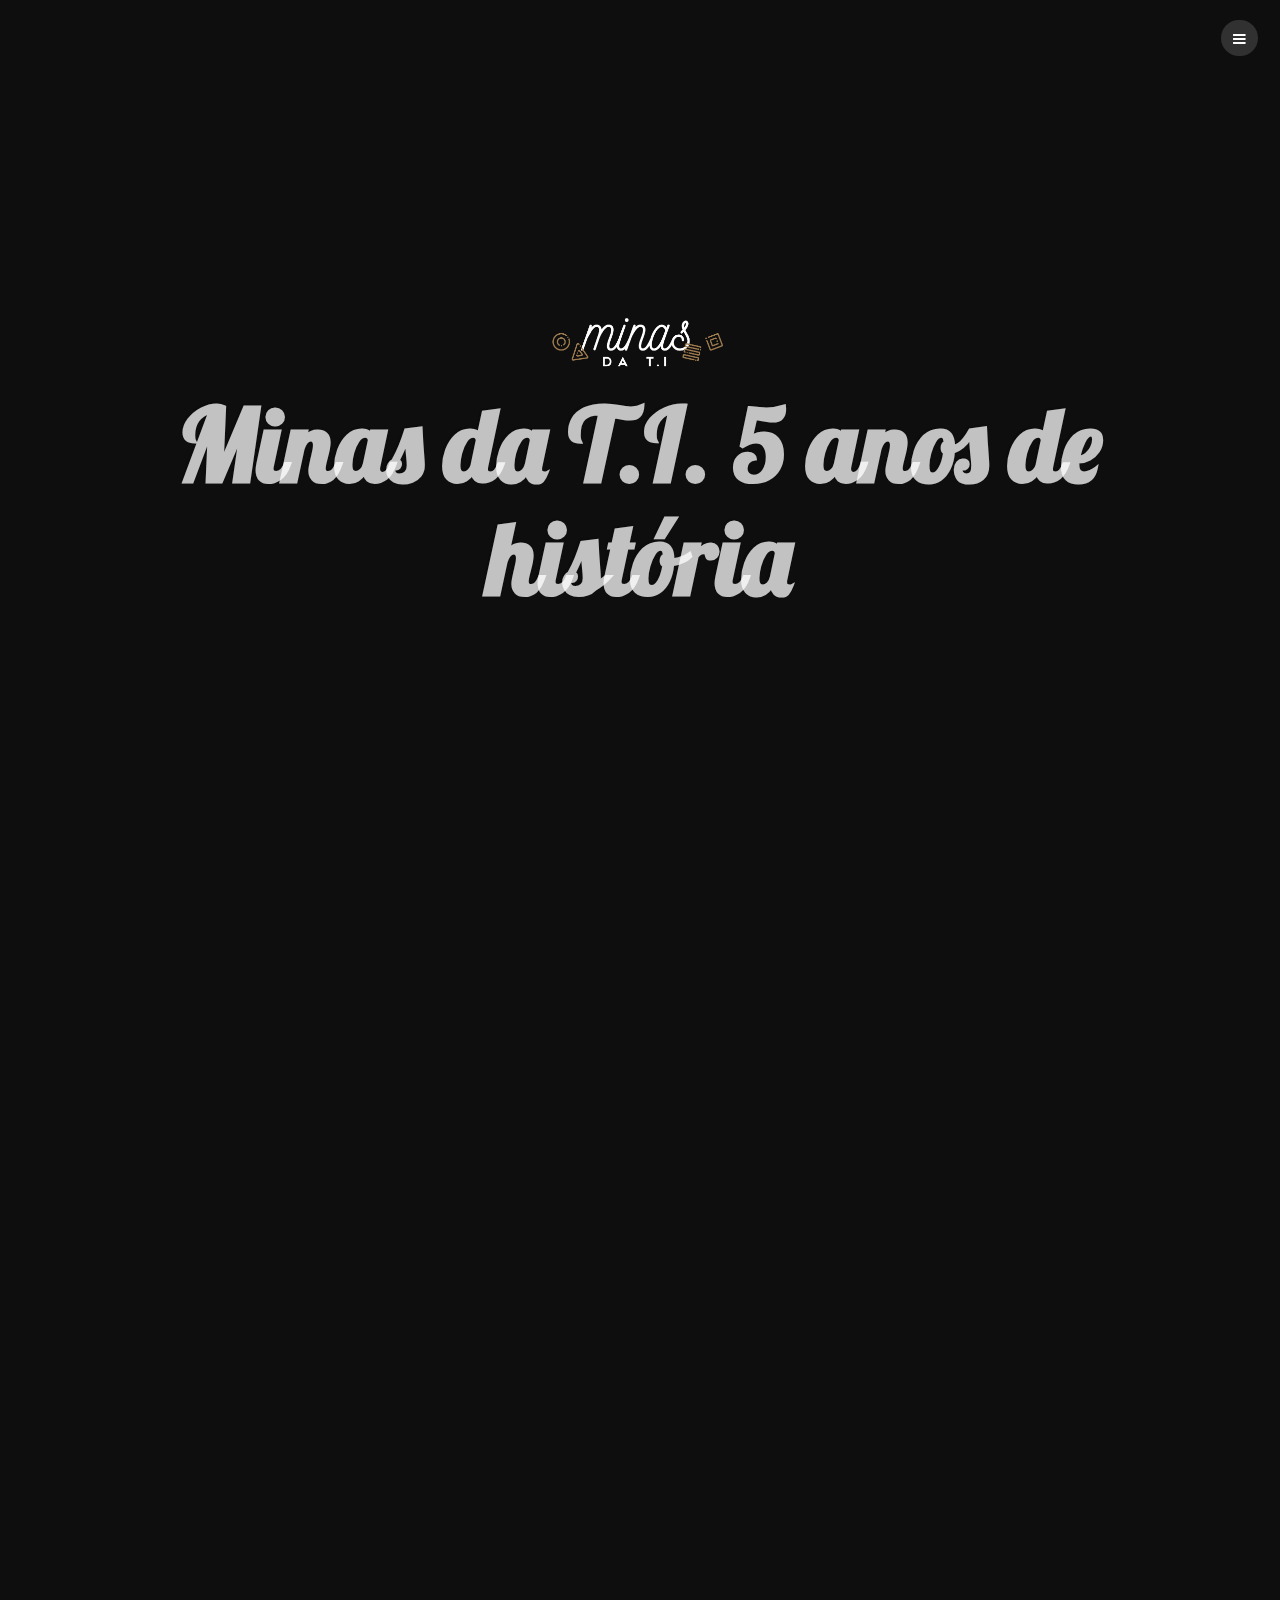
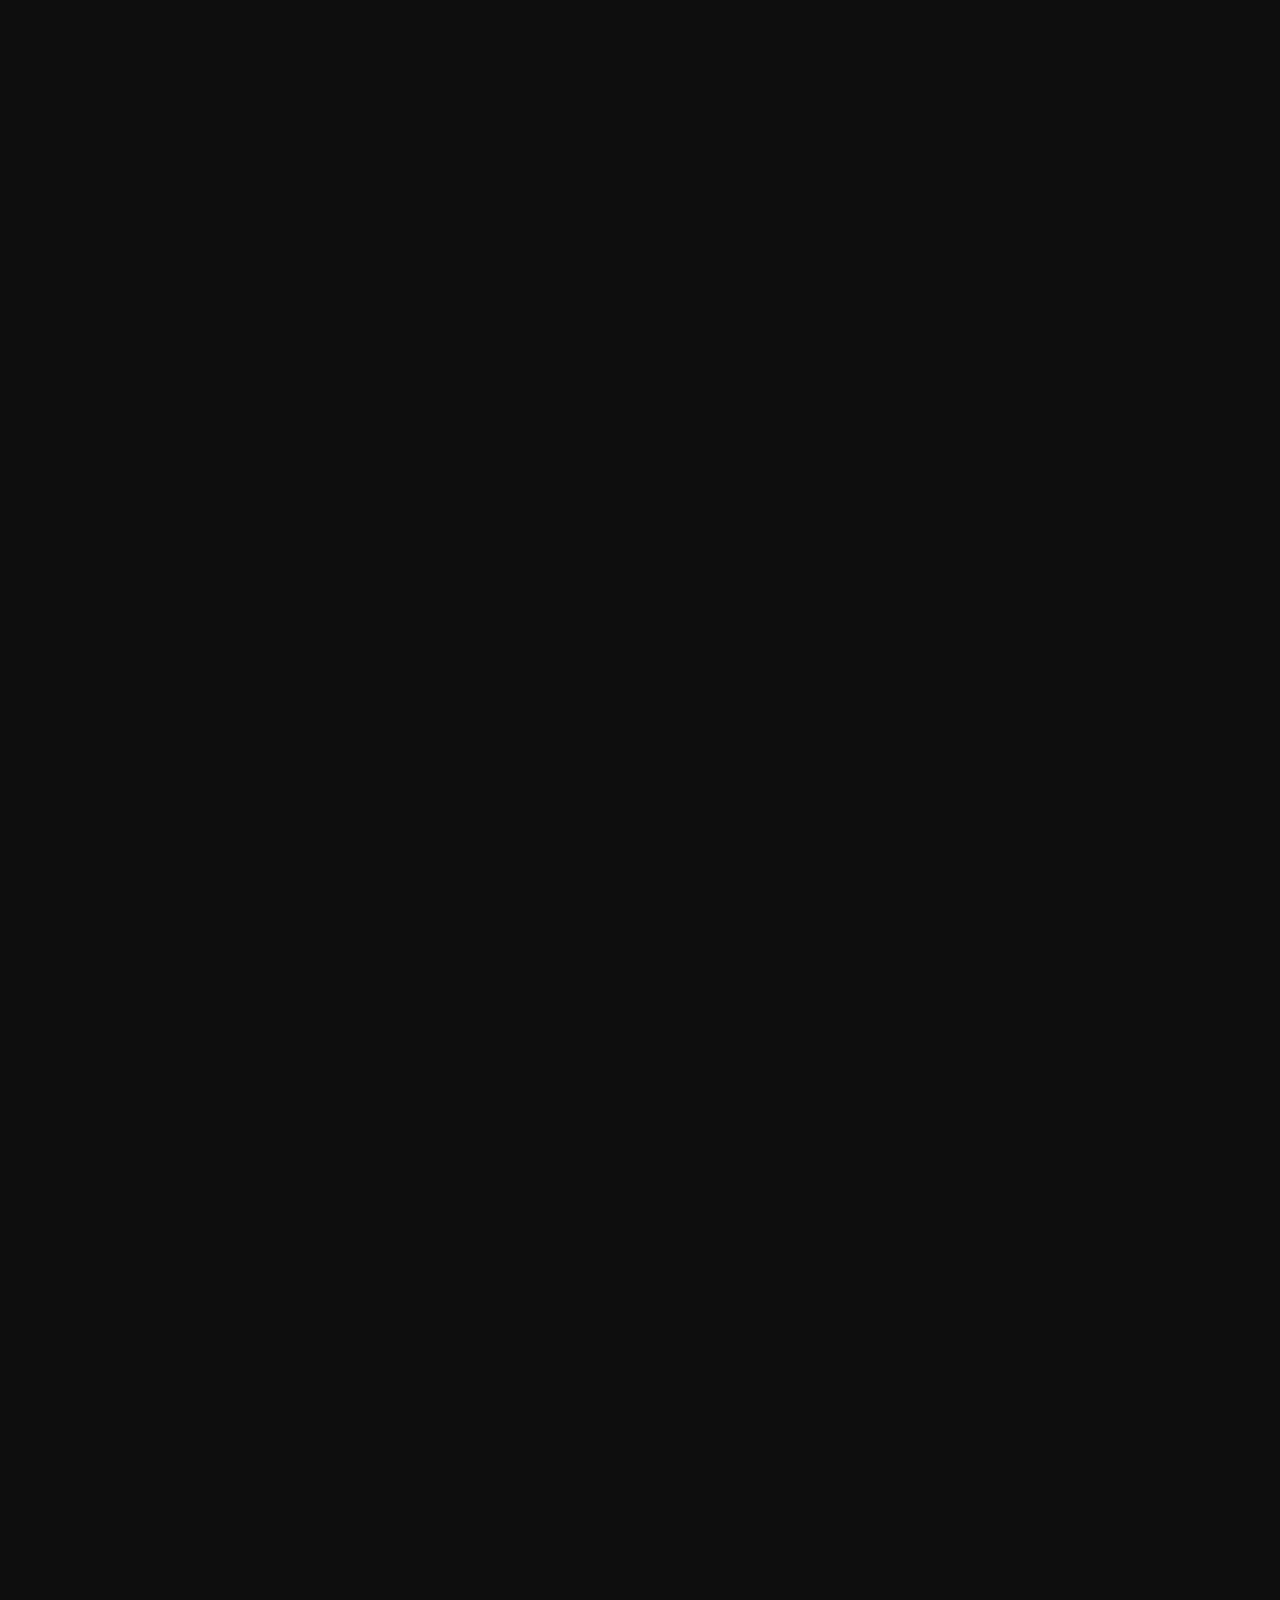
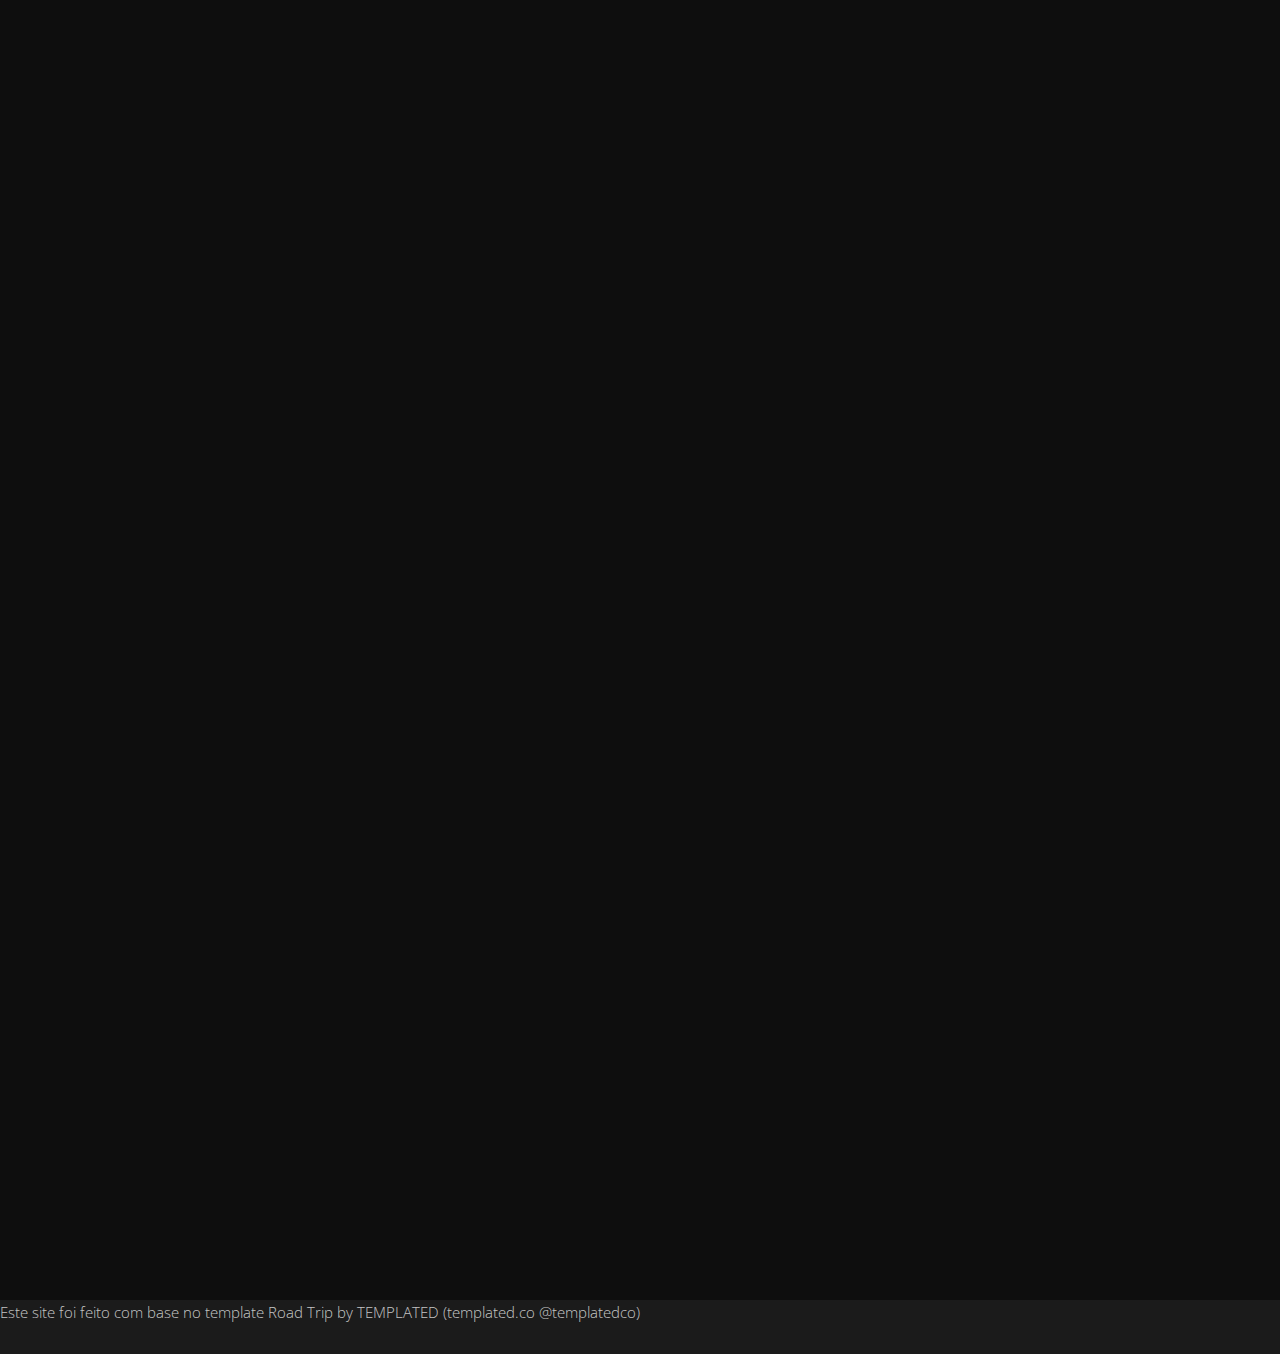
==== index.html @ 161a3ce5 "First Commit" ====
<!DOCTYPE HTML>
<!--
	Road Trip by TEMPLATED
	templated.co @templatedco
	Released for free under the Creative Commons Attribution 3.0 license (templated.co/license)
-->
<html>
	<head>
		<title>Minas da T.I.</title>
		<meta charset="utf-8" />
		<meta name="viewport" content="width=device-width, initial-scale=1" />
		<link rel="stylesheet" href="assets/css/main.css" />
	</head>
	<body>

		<!-- Header -->
			<header id="header">

				<a href="#menu"><span>Menu</span></a>
			</header>

			<nav id="menu" style="background-color:rgb(107,0,191, 0.1); font-style:oblique; font-weight:bold">
				<ul class="links">
					<li><a href="#one">Sobre a Minas T.I.</a></li>
					<li><a href="#two">Programação</a></li>
					<li><a href="#palestrantes">Nossas Palestrantes</a></li>
					<li><a href="#three">Quem nos apóia</a></li>
					<li><a href="codigo.html">Código de conduta</a></li>

				</ul>
			</nav>

		<!-- Banner -->
		<!--
			Note: To show a background image, set the "data-bg" attribute below
			to the full filename of your image. This is used in each section to set
			the background image.
		-->
			<section id="banner" class="bg-img" data-bg="banner.jpg">
				<!--<span class="gif"><img src="images/gif.gif" width=70% ></span>-->
				<div class="inner">
					<header>
						<img src="images/logo_b.png" width=240 >
						<h1>Minas da T.I. 5 anos de história</h1>
					</header>
				</div>
				<a href="#one" class="more">Saiba mais...</a>
			</section>

		<!-- One -->
			<section id="one" class="wrapper post bg-img" data-bg="banner5.jpg">
				<div class="inner">
					<article class="box">
						<header>
							<h3>Empoderando mulheres e promovendo a troca de conhecimento</h2>
						</header>
						<div class="content">
							<p>Minas da TI é um grupo formado por mulheres que atuam na área de tecnologia da informação ou que atuam em outras áreas e possuem interesse por tecnologia. Temos os objetivos de empoderar mulheres e promover a troca de conhecimento. Utilizamos a tecnologia como ferramenta para atingirmos tais objetivos. Atualmente o grupo é exclusivo para mulheres.</p>
                            <p><b>Minas da TI?</b></p>
                            <p>O nome Minas da TI é um trocadilho com a palavra "mina", gíria usada como diminutivo para menina ou para se referir a mulher e Minas, uma forma de se referir à Minas Gerais, estado onde o grupo se formou.</p>
                            <p>Junte-se a nós, também, no Facebook (https://www.facebook.com/minasdati/) e no Instagram (https://www.instagram.com/minasdatibh/)!</p>
						</div>
						<footer>
							<a href="https://linktr.ee/minasdatibh" class="button alt">Nossas redes</a>
						</footer>
					</article>
				</div>
				<a href="#two" class="more">Learn More</a>
			</section>

		<!-- Two -->
			<section id="two" class="wrapper post bg-img" data-bg="two.png">
				<div class="inner">
					<article class="box">
						<header>
							<h2>Programação</h2>
							<p>Marque na agenda os dias 27 e 28 de novembro/2020!!!</p>
						</header>
						<div class="content" style="text-align: left">
							<ul>
								<li>08:00 às 09:00 Credenciamento e recepção de participantes</li>
								<li>09:00 às 10:00 Abertura do evento e apresentação das comunidades</li>
								<li>10:10 às 10:30 "As vantagens e desvantagens da não utilização do interface builder do xcode para construir suas telas" - Alaene Sousa</li>
								<li>10:40 às 11:05 "UX Design na prática!" - Juliana Lima</li>
								<li>11:10 às 12:00 "Sistemas legados na Transformação Digital"- Luiza Gonçalves e Monica Bizzotto</li>
								<li>12:10 às 14:00 Intervalo para Almoço (não incluso)</li>
								<li>14:10 às 14:35 "Uma trajetória diversa: negra, professora e por que não programadora?" - Tamires Nunes</li>
								<li>14:40 às 15:05 "Emponderamento e Liderança Feminina - Já fez sua parte hoje?!" - Ana Nery</li>
								<li>15:10 às 15:35 "Programa de governança em privacidade e proteção de dados para adequação à LGPD" - Samantha Morais</li>
								<li>15:40 às 16:05 "Transgeneridade, Software e Educação"- Vitoria Faria</li>
								<li>16:00 às 16:30 Coffee-break e Networking</li>
								<li>16:40 às 17:30 "Evoluindo Códigos Caóticos Refatorando com foco em qualidade" - Juliana Helena e Debora Beda</li>
								<li>17:40 às 18:00 Encerramento</li>
							</ul>
						</div>
					</article>
				</div>
				<a href="#palestrantes" class="more">Learn More</a>
			</section>
			<section id="palestrantes" class="wrapper post bg-img" data-bg="two.png">
					<div class="inner">
						<header class="align-center">
							<h2>Nossas Palestrantes</h2>
						</header>
						<div class="flex flex-3">
							<div class="col align-center">
								<div class="image round fit">
									<img src="images/erica.jpg" alt=""/>
								</div>
								<p><b>Érica Brandão</b><br>
								<a href="https://www.linkedin.com/in/brandaoerica/" target="_blank" class="icon fa-linkedin"><span class="label">LinkedIn</span></a>
							</div>
							<div class="col align-center">
								<div class="image round fit">
									<img src="images/juliana_beda.jpeg" alt=""/>
								</div>
                                <p><b>Conceição Lourenço</b><br>
                                <a href="#" target="_blank" class="icon fa-linkedin"><span class="label">LinkedIn</span></a>
							</div>
							<div class="col align-center">
								<div class="image round fit">
									<img src="images/juliana.jpeg" alt=""/>
								</div>
								<p><b>Joseli Quaresma</b><br>
								<a href="#" target="_blank" class="icon fa-linkedin"><span class="label">LinkedIn</span></a>
							</div>
							<div class="col align-center">
								<div class="image round fit">
									<img src="images/samantha.jpg" alt=""/>
								</div>
								<p><b>Júlia Victoria Moura</b><br>
								<a href="#" target="_blank" class="icon fa-linkedin"><span class="label">LinkedIn</span></a>
							</div>
							<div class="col align-center">
								<div class="image round fit">
									<img src="images/tamires.jpeg" alt=""/>
								</div>
								<p><b>Simaria Conceição</b><br>
								<span><a href="#" target="_blank" class="icon fa-linkedin"><span class="label">LinkedIn</span></a></span>
						</div>
							<div class="col align-center">
								<div class="image round fit">
									<img src="images/vitoria.jpg" alt=""/>
								</div>
								<p><b>Vanessa Campos</b><br>
								<a href="#" target="_blank" class="icon fa-linkedin"><span class="label">LinkedIn</span></a>
							</div>
						</div>
					</div>
					<a href="#three" class="more">Learn More</a>
				</section>

		<!-- Three -->
			<section id="three" class="wrapper post bg-img" data-bg="banner5.jpg">
				<div class="inner">
					<article class="box">
						<header>
							<h3>Quem nos apoia</h3>
						</header>
						<div class="content">
							<span>
								<img src="images/vertical.png" width=20% >
							</span>
						</div>
					</article>
				</div>
			</section>

		<!-- Scripts -->
			<script src="assets/js/jquery.min.js"></script>
			<script src="assets/js/jquery.scrolly.min.js"></script>
			<script src="assets/js/jquery.scrollex.min.js"></script>
			<script src="assets/js/skel.min.js"></script>
			<script src="assets/js/util.js"></script>
			<script src="assets/js/main.js"></script>
			<p>Este site foi feito com base no template Road Trip by TEMPLATED (templated.co @templatedco)</p>
	</body>
</html>
---- assets/css/main.css ----
@charset "UTF-8";
@import url(font-awesome.min.css);
@import url("https://fonts.googleapis.com/css?family=Lobster|Open+Sans:300,400,600,700,800");

/*
	Road Trip by TEMPLATED
	templated.co @templatedco
	Released for free under the Creative Commons Attribution 3.0 license (templated.co/license)
*/

/* Reset */

	html, body, div, span, applet, object, iframe, h1, h2, h3, h4, h5, h6, p, blockquote, pre, a, abbr, acronym, address, big, cite, code, del, dfn, em, img, ins, kbd, q, s, samp, small, strike, strong, sub, sup, tt, var, b, u, i, center, dl, dt, dd, ol, ul, li, fieldset, form, label, legend, table, caption, tbody, tfoot, thead, tr, th, td, article, aside, canvas, details, embed, figure, figcaption, footer, header, hgroup, menu, nav, output, ruby, section, summary, time, mark, audio, video {
		margin: 0;
		padding: 0;
		border: 0;
		font-size: 100%;
		font: inherit;
		vertical-align: baseline;
	}

	article, aside, details, figcaption, figure, footer, header, hgroup, menu, nav, section {
		display: block;
	}

	body {
		line-height: 1;
	}

	ol, ul {
		list-style: none;
	}

	blockquote, q {
		quotes: none;
	}

	blockquote:before, blockquote:after, q:before, q:after {
		content: '';
		content: none;
	}

	table {
		border-collapse: collapse;
		border-spacing: 0;
	}

	body {
		-webkit-text-size-adjust: none;
	}

/* Box Model */

	*, *:before, *:after {
		-moz-box-sizing: border-box;
		-webkit-box-sizing: border-box;
		box-sizing: border-box;
	}

/* Containers */

	.container {
		margin-left: auto;
		margin-right: auto;
	}

	.container.\31 25\25 {
		width: 100%;
		max-width: 100em;
		min-width: 80em;
	}

	.container.\37 5\25 {
		width: 60em;
	}

	.container.\35 0\25 {
		width: 40em;
	}

	.container.\32 5\25 {
		width: 20em;
	}

	.container {
		width: 80em;
	}

	@media screen and (max-width: 1680px) {

		.container.\31 25\25 {
			width: 100%;
			max-width: 100em;
			min-width: 80em;
		}

		.container.\37 5\25 {
			width: 60em;
		}

		.container.\35 0\25 {
			width: 40em;
		}

		.container.\32 5\25 {
			width: 20em;
		}

		.container {
			width: 80em;
		}

	}

	@media screen and (max-width: 1280px) {

		.container.\31 25\25 {
			width: 100%;
			max-width: 81.25em;
			min-width: 65em;
		}

		.container.\37 5\25 {
			width: 48.75em;
		}

		.container.\35 0\25 {
			width: 32.5em;
		}

		.container.\32 5\25 {
			width: 16.25em;
		}

		.container {
			width: 65em;
		}

	}

	@media screen and (max-width: 980px) {

		.container.\31 25\25 {
			width: 100%;
			max-width: 112.5%;
			min-width: 90%;
		}

		.container.\37 5\25 {
			width: 67.5%;
		}

		.container.\35 0\25 {
			width: 45%;
		}

		.container.\32 5\25 {
			width: 22.5%;
		}

		.container {
			width: 90%;
		}

	}

	@media screen and (max-width: 736px) {

		.container.\31 25\25 {
			width: 100%;
			max-width: 112.5%;
			min-width: 90%;
		}

		.container.\37 5\25 {
			width: 67.5%;
		}

		.container.\35 0\25 {
			width: 45%;
		}

		.container.\32 5\25 {
			width: 22.5%;
		}

		.container {
			width: 90% !important;
		}

	}

	@media screen and (max-width: 480px) {

		.container.\31 25\25 {
			width: 100%;
			max-width: 112.5%;
			min-width: 90%;
		}

		.container.\37 5\25 {
			width: 67.5%;
		}

		.container.\35 0\25 {
			width: 45%;
		}

		.container.\32 5\25 {
			width: 22.5%;
		}

		.container {
			width: 90% !important;
		}

	}

/* Grid */

	.row {
		border-bottom: solid 1px transparent;
		-moz-box-sizing: border-box;
		-webkit-box-sizing: border-box;
		box-sizing: border-box;
	}

	.row > * {
		float: left;
		-moz-box-sizing: border-box;
		-webkit-box-sizing: border-box;
		box-sizing: border-box;
	}

	.row:after, .row:before {
		content: '';
		display: block;
		clear: both;
		height: 0;
	}

	.row.uniform > * > :first-child {
		margin-top: 0;
	}

	.row.uniform > * > :last-child {
		margin-bottom: 0;
	}

	.row.\30 \25 > * {
		padding: 0 0 0 0em;
	}

	.row.\30 \25 {
		margin: 0 0 -1px 0em;
	}

	.row.uniform.\30 \25 > * {
		padding: 0em 0 0 0em;
	}

	.row.uniform.\30 \25 {
		margin: 0em 0 -1px 0em;
	}

	.row > * {
		padding: 0 0 0 2em;
	}

	.row {
		margin: 0 0 -1px -2em;
	}

	.row.uniform > * {
		padding: 2em 0 0 2em;
	}

	.row.uniform {
		margin: -2em 0 -1px -2em;
	}

	.row.\32 00\25 > * {
		padding: 0 0 0 4em;
	}

	.row.\32 00\25 {
		margin: 0 0 -1px -4em;
	}

	.row.uniform.\32 00\25 > * {
		padding: 4em 0 0 4em;
	}

	.row.uniform.\32 00\25 {
		margin: -4em 0 -1px -4em;
	}

	.row.\31 50\25 > * {
		padding: 0 0 0 3em;
	}

	.row.\31 50\25 {
		margin: 0 0 -1px -3em;
	}

	.row.uniform.\31 50\25 > * {
		padding: 3em 0 0 3em;
	}

	.row.uniform.\31 50\25 {
		margin: -3em 0 -1px -3em;
	}

	.row.\35 0\25 > * {
		padding: 0 0 0 1em;
	}

	.row.\35 0\25 {
		margin: 0 0 -1px -1em;
	}

	.row.uniform.\35 0\25 > * {
		padding: 1em 0 0 1em;
	}

	.row.uniform.\35 0\25 {
		margin: -1em 0 -1px -1em;
	}

	.row.\32 5\25 > * {
		padding: 0 0 0 0.5em;
	}

	.row.\32 5\25 {
		margin: 0 0 -1px -0.5em;
	}

	.row.uniform.\32 5\25 > * {
		padding: 0.5em 0 0 0.5em;
	}

	.row.uniform.\32 5\25 {
		margin: -0.5em 0 -1px -0.5em;
	}

	.\31 2u, .\31 2u\24 {
		width: 100%;
		clear: none;
		margin-left: 0;
	}

	.\31 1u, .\31 1u\24 {
		width: 91.6666666667%;
		clear: none;
		margin-left: 0;
	}

	.\31 0u, .\31 0u\24 {
		width: 83.3333333333%;
		clear: none;
		margin-left: 0;
	}

	.\39 u, .\39 u\24 {
		width: 75%;
		clear: none;
		margin-left: 0;
	}

	.\38 u, .\38 u\24 {
		width: 66.6666666667%;
		clear: none;
		margin-left: 0;
	}

	.\37 u, .\37 u\24 {
		width: 58.3333333333%;
		clear: none;
		margin-left: 0;
	}

	.\36 u, .\36 u\24 {
		width: 50%;
		clear: none;
		margin-left: 0;
	}

	.\35 u, .\35 u\24 {
		width: 41.6666666667%;
		clear: none;
		margin-left: 0;
	}

	.\34 u, .\34 u\24 {
		width: 33.3333333333%;
		clear: none;
		margin-left: 0;
	}

	.\33 u, .\33 u\24 {
		width: 25%;
		clear: none;
		margin-left: 0;
	}

	.\32 u, .\32 u\24 {
		width: 16.6666666667%;
		clear: none;
		margin-left: 0;
	}

	.\31 u, .\31 u\24 {
		width: 8.3333333333%;
		clear: none;
		margin-left: 0;
	}

	.\31 2u\24 + *,
	.\31 1u\24 + *,
	.\31 0u\24 + *,
	.\39 u\24 + *,
	.\38 u\24 + *,
	.\37 u\24 + *,
	.\36 u\24 + *,
	.\35 u\24 + *,
	.\34 u\24 + *,
	.\33 u\24 + *,
	.\32 u\24 + *,
	.\31 u\24 + * {
		clear: left;
	}

	.\-11u {
		margin-left: 91.66667%;
	}

	.\-10u {
		margin-left: 83.33333%;
	}

	.\-9u {
		margin-left: 75%;
	}

	.\-8u {
		margin-left: 66.66667%;
	}

	.\-7u {
		margin-left: 58.33333%;
	}

	.\-6u {
		margin-left: 50%;
	}

	.\-5u {
		margin-left: 41.66667%;
	}

	.\-4u {
		margin-left: 33.33333%;
	}

	.\-3u {
		margin-left: 25%;
	}

	.\-2u {
		margin-left: 16.66667%;
	}

	.\-1u {
		margin-left: 8.33333%;
	}

	@media screen and (max-width: 1680px) {

		.row > * {
			padding: 0 0 0 2em;
		}

		.row {
			margin: 0 0 -1px -2em;
		}

		.row.uniform > * {
			padding: 2em 0 0 2em;
		}

		.row.uniform {
			margin: -2em 0 -1px -2em;
		}

		.row.\32 00\25 > * {
			padding: 0 0 0 4em;
		}

		.row.\32 00\25 {
			margin: 0 0 -1px -4em;
		}

		.row.uniform.\32 00\25 > * {
			padding: 4em 0 0 4em;
		}

		.row.uniform.\32 00\25 {
			margin: -4em 0 -1px -4em;
		}

		.row.\31 50\25 > * {
			padding: 0 0 0 3em;
		}

		.row.\31 50\25 {
			margin: 0 0 -1px -3em;
		}

		.row.uniform.\31 50\25 > * {
			padding: 3em 0 0 3em;
		}

		.row.uniform.\31 50\25 {
			margin: -3em 0 -1px -3em;
		}

		.row.\35 0\25 > * {
			padding: 0 0 0 1em;
		}

		.row.\35 0\25 {
			margin: 0 0 -1px -1em;
		}

		.row.uniform.\35 0\25 > * {
			padding: 1em 0 0 1em;
		}

		.row.uniform.\35 0\25 {
			margin: -1em 0 -1px -1em;
		}

		.row.\32 5\25 > * {
			padding: 0 0 0 0.5em;
		}

		.row.\32 5\25 {
			margin: 0 0 -1px -0.5em;
		}

		.row.uniform.\32 5\25 > * {
			padding: 0.5em 0 0 0.5em;
		}

		.row.uniform.\32 5\25 {
			margin: -0.5em 0 -1px -0.5em;
		}

		.\31 2u\28xlarge\29, .\31 2u\24\28xlarge\29 {
			width: 100%;
			clear: none;
			margin-left: 0;
		}

		.\31 1u\28xlarge\29, .\31 1u\24\28xlarge\29 {
			width: 91.6666666667%;
			clear: none;
			margin-left: 0;
		}

		.\31 0u\28xlarge\29, .\31 0u\24\28xlarge\29 {
			width: 83.3333333333%;
			clear: none;
			margin-left: 0;
		}

		.\39 u\28xlarge\29, .\39 u\24\28xlarge\29 {
			width: 75%;
			clear: none;
			margin-left: 0;
		}

		.\38 u\28xlarge\29, .\38 u\24\28xlarge\29 {
			width: 66.6666666667%;
			clear: none;
			margin-left: 0;
		}

		.\37 u\28xlarge\29, .\37 u\24\28xlarge\29 {
			width: 58.3333333333%;
			clear: none;
			margin-left: 0;
		}

		.\36 u\28xlarge\29, .\36 u\24\28xlarge\29 {
			width: 50%;
			clear: none;
			margin-left: 0;
		}

		.\35 u\28xlarge\29, .\35 u\24\28xlarge\29 {
			width: 41.6666666667%;
			clear: none;
			margin-left: 0;
		}

		.\34 u\28xlarge\29, .\34 u\24\28xlarge\29 {
			width: 33.3333333333%;
			clear: none;
			margin-left: 0;
		}

		.\33 u\28xlarge\29, .\33 u\24\28xlarge\29 {
			width: 25%;
			clear: none;
			margin-left: 0;
		}

		.\32 u\28xlarge\29, .\32 u\24\28xlarge\29 {
			width: 16.6666666667%;
			clear: none;
			margin-left: 0;
		}

		.\31 u\28xlarge\29, .\31 u\24\28xlarge\29 {
			width: 8.3333333333%;
			clear: none;
			margin-left: 0;
		}

		.\31 2u\24\28xlarge\29 + *,
		.\31 1u\24\28xlarge\29 + *,
		.\31 0u\24\28xlarge\29 + *,
		.\39 u\24\28xlarge\29 + *,
		.\38 u\24\28xlarge\29 + *,
		.\37 u\24\28xlarge\29 + *,
		.\36 u\24\28xlarge\29 + *,
		.\35 u\24\28xlarge\29 + *,
		.\34 u\24\28xlarge\29 + *,
		.\33 u\24\28xlarge\29 + *,
		.\32 u\24\28xlarge\29 + *,
		.\31 u\24\28xlarge\29 + * {
			clear: left;
		}

		.\-11u\28xlarge\29 {
			margin-left: 91.66667%;
		}

		.\-10u\28xlarge\29 {
			margin-left: 83.33333%;
		}

		.\-9u\28xlarge\29 {
			margin-left: 75%;
		}

		.\-8u\28xlarge\29 {
			margin-left: 66.66667%;
		}

		.\-7u\28xlarge\29 {
			margin-left: 58.33333%;
		}

		.\-6u\28xlarge\29 {
			margin-left: 50%;
		}

		.\-5u\28xlarge\29 {
			margin-left: 41.66667%;
		}

		.\-4u\28xlarge\29 {
			margin-left: 33.33333%;
		}

		.\-3u\28xlarge\29 {
			margin-left: 25%;
		}

		.\-2u\28xlarge\29 {
			margin-left: 16.66667%;
		}

		.\-1u\28xlarge\29 {
			margin-left: 8.33333%;
		}

	}

	@media screen and (max-width: 1280px) {

		.row > * {
			padding: 0 0 0 1.5em;
		}

		.row {
			margin: 0 0 -1px -1.5em;
		}

		.row.uniform > * {
			padding: 1.5em 0 0 1.5em;
		}

		.row.uniform {
			margin: -1.5em 0 -1px -1.5em;
		}

		.row.\32 00\25 > * {
			padding: 0 0 0 3em;
		}

		.row.\32 00\25 {
			margin: 0 0 -1px -3em;
		}

		.row.uniform.\32 00\25 > * {
			padding: 3em 0 0 3em;
		}

		.row.uniform.\32 00\25 {
			margin: -3em 0 -1px -3em;
		}

		.row.\31 50\25 > * {
			padding: 0 0 0 2.25em;
		}

		.row.\31 50\25 {
			margin: 0 0 -1px -2.25em;
		}

		.row.uniform.\31 50\25 > * {
			padding: 2.25em 0 0 2.25em;
		}

		.row.uniform.\31 50\25 {
			margin: -2.25em 0 -1px -2.25em;
		}

		.row.\35 0\25 > * {
			padding: 0 0 0 0.75em;
		}

		.row.\35 0\25 {
			margin: 0 0 -1px -0.75em;
		}

		.row.uniform.\35 0\25 > * {
			padding: 0.75em 0 0 0.75em;
		}

		.row.uniform.\35 0\25 {
			margin: -0.75em 0 -1px -0.75em;
		}

		.row.\32 5\25 > * {
			padding: 0 0 0 0.375em;
		}

		.row.\32 5\25 {
			margin: 0 0 -1px -0.375em;
		}

		.row.uniform.\32 5\25 > * {
			padding: 0.375em 0 0 0.375em;
		}

		.row.uniform.\32 5\25 {
			margin: -0.375em 0 -1px -0.375em;
		}

		.\31 2u\28large\29, .\31 2u\24\28large\29 {
			width: 100%;
			clear: none;
			margin-left: 0;
		}

		.\31 1u\28large\29, .\31 1u\24\28large\29 {
			width: 91.6666666667%;
			clear: none;
			margin-left: 0;
		}

		.\31 0u\28large\29, .\31 0u\24\28large\29 {
			width: 83.3333333333%;
			clear: none;
			margin-left: 0;
		}

		.\39 u\28large\29, .\39 u\24\28large\29 {
			width: 75%;
			clear: none;
			margin-left: 0;
		}

		.\38 u\28large\29, .\38 u\24\28large\29 {
			width: 66.6666666667%;
			clear: none;
			margin-left: 0;
		}

		.\37 u\28large\29, .\37 u\24\28large\29 {
			width: 58.3333333333%;
			clear: none;
			margin-left: 0;
		}

		.\36 u\28large\29, .\36 u\24\28large\29 {
			width: 50%;
			clear: none;
			margin-left: 0;
		}

		.\35 u\28large\29, .\35 u\24\28large\29 {
			width: 41.6666666667%;
			clear: none;
			margin-left: 0;
		}

		.\34 u\28large\29, .\34 u\24\28large\29 {
			width: 33.3333333333%;
			clear: none;
			margin-left: 0;
		}

		.\33 u\28large\29, .\33 u\24\28large\29 {
			width: 25%;
			clear: none;
			margin-left: 0;
		}

		.\32 u\28large\29, .\32 u\24\28large\29 {
			width: 16.6666666667%;
			clear: none;
			margin-left: 0;
		}

		.\31 u\28large\29, .\31 u\24\28large\29 {
			width: 8.3333333333%;
			clear: none;
			margin-left: 0;
		}

		.\31 2u\24\28large\29 + *,
		.\31 1u\24\28large\29 + *,
		.\31 0u\24\28large\29 + *,
		.\39 u\24\28large\29 + *,
		.\38 u\24\28large\29 + *,
		.\37 u\24\28large\29 + *,
		.\36 u\24\28large\29 + *,
		.\35 u\24\28large\29 + *,
		.\34 u\24\28large\29 + *,
		.\33 u\24\28large\29 + *,
		.\32 u\24\28large\29 + *,
		.\31 u\24\28large\29 + * {
			clear: left;
		}

		.\-11u\28large\29 {
			margin-left: 91.66667%;
		}

		.\-10u\28large\29 {
			margin-left: 83.33333%;
		}

		.\-9u\28large\29 {
			margin-left: 75%;
		}

		.\-8u\28large\29 {
			margin-left: 66.66667%;
		}

		.\-7u\28large\29 {
			margin-left: 58.33333%;
		}

		.\-6u\28large\29 {
			margin-left: 50%;
		}

		.\-5u\28large\29 {
			margin-left: 41.66667%;
		}

		.\-4u\28large\29 {
			margin-left: 33.33333%;
		}

		.\-3u\28large\29 {
			margin-left: 25%;
		}

		.\-2u\28large\29 {
			margin-left: 16.66667%;
		}

		.\-1u\28large\29 {
			margin-left: 8.33333%;
		}

	}

	@media screen and (max-width: 980px) {

		.row > * {
			padding: 0 0 0 1.5em;
		}

		.row {
			margin: 0 0 -1px -1.5em;
		}

		.row.uniform > * {
			padding: 1.5em 0 0 1.5em;
		}

		.row.uniform {
			margin: -1.5em 0 -1px -1.5em;
		}

		.row.\32 00\25 > * {
			padding: 0 0 0 3em;
		}

		.row.\32 00\25 {
			margin: 0 0 -1px -3em;
		}

		.row.uniform.\32 00\25 > * {
			padding: 3em 0 0 3em;
		}

		.row.uniform.\32 00\25 {
			margin: -3em 0 -1px -3em;
		}

		.row.\31 50\25 > * {
			padding: 0 0 0 2.25em;
		}

		.row.\31 50\25 {
			margin: 0 0 -1px -2.25em;
		}

		.row.uniform.\31 50\25 > * {
			padding: 2.25em 0 0 2.25em;
		}

		.row.uniform.\31 50\25 {
			margin: -2.25em 0 -1px -2.25em;
		}

		.row.\35 0\25 > * {
			padding: 0 0 0 0.75em;
		}

		.row.\35 0\25 {
			margin: 0 0 -1px -0.75em;
		}

		.row.uniform.\35 0\25 > * {
			padding: 0.75em 0 0 0.75em;
		}

		.row.uniform.\35 0\25 {
			margin: -0.75em 0 -1px -0.75em;
		}

		.row.\32 5\25 > * {
			padding: 0 0 0 0.375em;
		}

		.row.\32 5\25 {
			margin: 0 0 -1px -0.375em;
		}

		.row.uniform.\32 5\25 > * {
			padding: 0.375em 0 0 0.375em;
		}

		.row.uniform.\32 5\25 {
			margin: -0.375em 0 -1px -0.375em;
		}

		.\31 2u\28medium\29, .\31 2u\24\28medium\29 {
			width: 100%;
			clear: none;
			margin-left: 0;
		}

		.\31 1u\28medium\29, .\31 1u\24\28medium\29 {
			width: 91.6666666667%;
			clear: none;
			margin-left: 0;
		}

		.\31 0u\28medium\29, .\31 0u\24\28medium\29 {
			width: 83.3333333333%;
			clear: none;
			margin-left: 0;
		}

		.\39 u\28medium\29, .\39 u\24\28medium\29 {
			width: 75%;
			clear: none;
			margin-left: 0;
		}

		.\38 u\28medium\29, .\38 u\24\28medium\29 {
			width: 66.6666666667%;
			clear: none;
			margin-left: 0;
		}

		.\37 u\28medium\29, .\37 u\24\28medium\29 {
			width: 58.3333333333%;
			clear: none;
			margin-left: 0;
		}

		.\36 u\28medium\29, .\36 u\24\28medium\29 {
			width: 50%;
			clear: none;
			margin-left: 0;
		}

		.\35 u\28medium\29, .\35 u\24\28medium\29 {
			width: 41.6666666667%;
			clear: none;
			margin-left: 0;
		}

		.\34 u\28medium\29, .\34 u\24\28medium\29 {
			width: 33.3333333333%;
			clear: none;
			margin-left: 0;
		}

		.\33 u\28medium\29, .\33 u\24\28medium\29 {
			width: 25%;
			clear: none;
			margin-left: 0;
		}

		.\32 u\28medium\29, .\32 u\24\28medium\29 {
			width: 16.6666666667%;
			clear: none;
			margin-left: 0;
		}

		.\31 u\28medium\29, .\31 u\24\28medium\29 {
			width: 8.3333333333%;
			clear: none;
			margin-left: 0;
		}

		.\31 2u\24\28medium\29 + *,
		.\31 1u\24\28medium\29 + *,
		.\31 0u\24\28medium\29 + *,
		.\39 u\24\28medium\29 + *,
		.\38 u\24\28medium\29 + *,
		.\37 u\24\28medium\29 + *,
		.\36 u\24\28medium\29 + *,
		.\35 u\24\28medium\29 + *,
		.\34 u\24\28medium\29 + *,
		.\33 u\24\28medium\29 + *,
		.\32 u\24\28medium\29 + *,
		.\31 u\24\28medium\29 + * {
			clear: left;
		}

		.\-11u\28medium\29 {
			margin-left: 91.66667%;
		}

		.\-10u\28medium\29 {
			margin-left: 83.33333%;
		}

		.\-9u\28medium\29 {
			margin-left: 75%;
		}

		.\-8u\28medium\29 {
			margin-left: 66.66667%;
		}

		.\-7u\28medium\29 {
			margin-left: 58.33333%;
		}

		.\-6u\28medium\29 {
			margin-left: 50%;
		}

		.\-5u\28medium\29 {
			margin-left: 41.66667%;
		}

		.\-4u\28medium\29 {
			margin-left: 33.33333%;
		}

		.\-3u\28medium\29 {
			margin-left: 25%;
		}

		.\-2u\28medium\29 {
			margin-left: 16.66667%;
		}

		.\-1u\28medium\29 {
			margin-left: 8.33333%;
		}

	}

	@media screen and (max-width: 736px) {

		.row > * {
			padding: 0 0 0 1.25em;
		}

		.row {
			margin: 0 0 -1px -1.25em;
		}

		.row.uniform > * {
			padding: 1.25em 0 0 1.25em;
		}

		.row.uniform {
			margin: -1.25em 0 -1px -1.25em;
		}

		.row.\32 00\25 > * {
			padding: 0 0 0 2.5em;
		}

		.row.\32 00\25 {
			margin: 0 0 -1px -2.5em;
		}

		.row.uniform.\32 00\25 > * {
			padding: 2.5em 0 0 2.5em;
		}

		.row.uniform.\32 00\25 {
			margin: -2.5em 0 -1px -2.5em;
		}

		.row.\31 50\25 > * {
			padding: 0 0 0 1.875em;
		}

		.row.\31 50\25 {
			margin: 0 0 -1px -1.875em;
		}

		.row.uniform.\31 50\25 > * {
			padding: 1.875em 0 0 1.875em;
		}

		.row.uniform.\31 50\25 {
			margin: -1.875em 0 -1px -1.875em;
		}

		.row.\35 0\25 > * {
			padding: 0 0 0 0.625em;
		}

		.row.\35 0\25 {
			margin: 0 0 -1px -0.625em;
		}

		.row.uniform.\35 0\25 > * {
			padding: 0.625em 0 0 0.625em;
		}

		.row.uniform.\35 0\25 {
			margin: -0.625em 0 -1px -0.625em;
		}

		.row.\32 5\25 > * {
			padding: 0 0 0 0.3125em;
		}

		.row.\32 5\25 {
			margin: 0 0 -1px -0.3125em;
		}

		.row.uniform.\32 5\25 > * {
			padding: 0.3125em 0 0 0.3125em;
		}

		.row.uniform.\32 5\25 {
			margin: -0.3125em 0 -1px -0.3125em;
		}

		.\31 2u\28small\29, .\31 2u\24\28small\29 {
			width: 100%;
			clear: none;
			margin-left: 0;
		}

		.\31 1u\28small\29, .\31 1u\24\28small\29 {
			width: 91.6666666667%;
			clear: none;
			margin-left: 0;
		}

		.\31 0u\28small\29, .\31 0u\24\28small\29 {
			width: 83.3333333333%;
			clear: none;
			margin-left: 0;
		}

		.\39 u\28small\29, .\39 u\24\28small\29 {
			width: 75%;
			clear: none;
			margin-left: 0;
		}

		.\38 u\28small\29, .\38 u\24\28small\29 {
			width: 66.6666666667%;
			clear: none;
			margin-left: 0;
		}

		.\37 u\28small\29, .\37 u\24\28small\29 {
			width: 58.3333333333%;
			clear: none;
			margin-left: 0;
		}

		.\36 u\28small\29, .\36 u\24\28small\29 {
			width: 50%;
			clear: none;
			margin-left: 0;
		}

		.\35 u\28small\29, .\35 u\24\28small\29 {
			width: 41.6666666667%;
			clear: none;
			margin-left: 0;
		}

		.\34 u\28small\29, .\34 u\24\28small\29 {
			width: 33.3333333333%;
			clear: none;
			margin-left: 0;
		}

		.\33 u\28small\29, .\33 u\24\28small\29 {
			width: 25%;
			clear: none;
			margin-left: 0;
		}

		.\32 u\28small\29, .\32 u\24\28small\29 {
			width: 16.6666666667%;
			clear: none;
			margin-left: 0;
		}

		.\31 u\28small\29, .\31 u\24\28small\29 {
			width: 8.3333333333%;
			clear: none;
			margin-left: 0;
		}

		.\31 2u\24\28small\29 + *,
		.\31 1u\24\28small\29 + *,
		.\31 0u\24\28small\29 + *,
		.\39 u\24\28small\29 + *,
		.\38 u\24\28small\29 + *,
		.\37 u\24\28small\29 + *,
		.\36 u\24\28small\29 + *,
		.\35 u\24\28small\29 + *,
		.\34 u\24\28small\29 + *,
		.\33 u\24\28small\29 + *,
		.\32 u\24\28small\29 + *,
		.\31 u\24\28small\29 + * {
			clear: left;
		}

		.\-11u\28small\29 {
			margin-left: 91.66667%;
		}

		.\-10u\28small\29 {
			margin-left: 83.33333%;
		}

		.\-9u\28small\29 {
			margin-left: 75%;
		}

		.\-8u\28small\29 {
			margin-left: 66.66667%;
		}

		.\-7u\28small\29 {
			margin-left: 58.33333%;
		}

		.\-6u\28small\29 {
			margin-left: 50%;
		}

		.\-5u\28small\29 {
			margin-left: 41.66667%;
		}

		.\-4u\28small\29 {
			margin-left: 33.33333%;
		}

		.\-3u\28small\29 {
			margin-left: 25%;
		}

		.\-2u\28small\29 {
			margin-left: 16.66667%;
		}

		.\-1u\28small\29 {
			margin-left: 8.33333%;
		}

	}

	@media screen and (max-width: 480px) {

		.row > * {
			padding: 0 0 0 1.25em;
		}

		.row {
			margin: 0 0 -1px -1.25em;
		}

		.row.uniform > * {
			padding: 1.25em 0 0 1.25em;
		}

		.row.uniform {
			margin: -1.25em 0 -1px -1.25em;
		}

		.row.\32 00\25 > * {
			padding: 0 0 0 2.5em;
		}

		.row.\32 00\25 {
			margin: 0 0 -1px -2.5em;
		}

		.row.uniform.\32 00\25 > * {
			padding: 2.5em 0 0 2.5em;
		}

		.row.uniform.\32 00\25 {
			margin: -2.5em 0 -1px -2.5em;
		}

		.row.\31 50\25 > * {
			padding: 0 0 0 1.875em;
		}

		.row.\31 50\25 {
			margin: 0 0 -1px -1.875em;
		}

		.row.uniform.\31 50\25 > * {
			padding: 1.875em 0 0 1.875em;
		}

		.row.uniform.\31 50\25 {
			margin: -1.875em 0 -1px -1.875em;
		}

		.row.\35 0\25 > * {
			padding: 0 0 0 0.625em;
		}

		.row.\35 0\25 {
			margin: 0 0 -1px -0.625em;
		}

		.row.uniform.\35 0\25 > * {
			padding: 0.625em 0 0 0.625em;
		}

		.row.uniform.\35 0\25 {
			margin: -0.625em 0 -1px -0.625em;
		}

		.row.\32 5\25 > * {
			padding: 0 0 0 0.3125em;
		}

		.row.\32 5\25 {
			margin: 0 0 -1px -0.3125em;
		}

		.row.uniform.\32 5\25 > * {
			padding: 0.3125em 0 0 0.3125em;
		}

		.row.uniform.\32 5\25 {
			margin: -0.3125em 0 -1px -0.3125em;
		}

		.\31 2u\28xsmall\29, .\31 2u\24\28xsmall\29 {
			width: 100%;
			clear: none;
			margin-left: 0;
		}

		.\31 1u\28xsmall\29, .\31 1u\24\28xsmall\29 {
			width: 91.6666666667%;
			clear: none;
			margin-left: 0;
		}

		.\31 0u\28xsmall\29, .\31 0u\24\28xsmall\29 {
			width: 83.3333333333%;
			clear: none;
			margin-left: 0;
		}

		.\39 u\28xsmall\29, .\39 u\24\28xsmall\29 {
			width: 75%;
			clear: none;
			margin-left: 0;
		}

		.\38 u\28xsmall\29, .\38 u\24\28xsmall\29 {
			width: 66.6666666667%;
			clear: none;
			margin-left: 0;
		}

		.\37 u\28xsmall\29, .\37 u\24\28xsmall\29 {
			width: 58.3333333333%;
			clear: none;
			margin-left: 0;
		}

		.\36 u\28xsmall\29, .\36 u\24\28xsmall\29 {
			width: 50%;
			clear: none;
			margin-left: 0;
		}

		.\35 u\28xsmall\29, .\35 u\24\28xsmall\29 {
			width: 41.6666666667%;
			clear: none;
			margin-left: 0;
		}

		.\34 u\28xsmall\29, .\34 u\24\28xsmall\29 {
			width: 33.3333333333%;
			clear: none;
			margin-left: 0;
		}

		.\33 u\28xsmall\29, .\33 u\24\28xsmall\29 {
			width: 25%;
			clear: none;
			margin-left: 0;
		}

		.\32 u\28xsmall\29, .\32 u\24\28xsmall\29 {
			width: 16.6666666667%;
			clear: none;
			margin-left: 0;
		}

		.\31 u\28xsmall\29, .\31 u\24\28xsmall\29 {
			width: 8.3333333333%;
			clear: none;
			margin-left: 0;
		}

		.\31 2u\24\28xsmall\29 + *,
		.\31 1u\24\28xsmall\29 + *,
		.\31 0u\24\28xsmall\29 + *,
		.\39 u\24\28xsmall\29 + *,
		.\38 u\24\28xsmall\29 + *,
		.\37 u\24\28xsmall\29 + *,
		.\36 u\24\28xsmall\29 + *,
		.\35 u\24\28xsmall\29 + *,
		.\34 u\24\28xsmall\29 + *,
		.\33 u\24\28xsmall\29 + *,
		.\32 u\24\28xsmall\29 + *,
		.\31 u\24\28xsmall\29 + * {
			clear: left;
		}

		.\-11u\28xsmall\29 {
			margin-left: 91.66667%;
		}

		.\-10u\28xsmall\29 {
			margin-left: 83.33333%;
		}

		.\-9u\28xsmall\29 {
			margin-left: 75%;
		}

		.\-8u\28xsmall\29 {
			margin-left: 66.66667%;
		}

		.\-7u\28xsmall\29 {
			margin-left: 58.33333%;
		}

		.\-6u\28xsmall\29 {
			margin-left: 50%;
		}

		.\-5u\28xsmall\29 {
			margin-left: 41.66667%;
		}

		.\-4u\28xsmall\29 {
			margin-left: 33.33333%;
		}

		.\-3u\28xsmall\29 {
			margin-left: 25%;
		}

		.\-2u\28xsmall\29 {
			margin-left: 16.66667%;
		}

		.\-1u\28xsmall\29 {
			margin-left: 8.33333%;
		}

	}

/* Basic */

	@-ms-viewport {
		width: device-width;
	}

	body {
		-ms-overflow-style: scrollbar;
	}

	@media screen and (max-width: 480px) {

		html, body {
			min-width: 320px;
		}

	}

	body {
		background: #1b1b1b;
	}

		body.is-loading *, body.is-loading *:before, body.is-loading *:after {
			-moz-animation: none !important;
			-webkit-animation: none !important;
			-ms-animation: none !important;
			animation: none !important;
			-moz-transition: none !important;
			-webkit-transition: none !important;
			-ms-transition: none !important;
			transition: none !important;
		}

	.inner {
		width: 60em;
	}

	@media screen and (max-width: 1280px) {

		.inner {
			width: 65em;
		}

	}

	@media screen and (max-width: 980px) {

		.inner {
			width: 80%;
		}

	}

	@media screen and (max-width: 736px) {

		.inner {
			width: 90%;
		}

	}

/* Type */

	body {
		background-color: #1b1b1b;
		color: rgba(255, 255, 255, 0.75);
	}

	body, input, select, textarea {
		font-family: "Open Sans", Arial, Helvetica, sans-serif;
		font-size: 13pt;
		font-weight: 300;
		line-height: 1.65;
	}

		@media screen and (max-width: 1680px) {

			body, input, select, textarea {
				font-size: 11pt;
			}

		}

		@media screen and (max-width: 1280px) {

			body, input, select, textarea {
				font-size: 11pt;
			}

		}

		@media screen and (max-width: 980px) {

			body, input, select, textarea {
				font-size: 12pt;
			}

		}

		@media screen and (max-width: 736px) {

			body, input, select, textarea {
				font-size: 12pt;
			}

		}

		@media screen and (max-width: 480px) {

			body, input, select, textarea {
				font-size: 12pt;
			}

		}

	a {
		text-decoration: underline;
	}

		a:hover {
			text-decoration: none;
		}

	strong, b {
		font-weight: 600;
	}

	em, i {
		font-style: italic;
	}

	p {
		margin: 0 0 2em 0;
	}

	h1, h2, h3, h4, h5, h6 {
		font-weight: 600;
		line-height: 1.5;
		margin: 0 0 1em 0;
		text-transform: uppercase;
	}

		h1 a, h2 a, h3 a, h4 a, h5 a, h6 a {
			color: inherit;
			text-decoration: none;
		}

	h2 {
		font-size: 1.75em;
	}

	h3 {
		font-size: 1.35em;
	}

	h4 {
		font-size: 1.1em;
	}

	h5 {
		font-size: 0.9em;
	}

	h6 {
		font-size: 0.7em;
	}

	sub {
		font-size: 0.8em;
		position: relative;
		top: 0.5em;
	}

	sup {
		font-size: 0.8em;
		position: relative;
		top: -0.5em;
	}

	blockquote {
		border-left: solid 4px;
		font-style: italic;
		margin: 0 0 2em 0;
		padding: 0.5em 0 0.5em 2em;
	}

	code {
		border-radius: 4px;
		border: solid 1px;
		font-family: "Courier New", monospace;
		font-size: 0.9em;
		margin: 0 0.25em;
		padding: 0.25em 0.65em;
	}

	pre {
		-webkit-overflow-scrolling: touch;
		font-family: "Courier New", monospace;
		font-size: 0.9em;
		margin: 0 0 2em 0;
	}

		pre code {
			display: block;
			line-height: 1.75;
			padding: 1em 1.5em;
			overflow-x: auto;
		}

	hr {
		border: 0;
		border-bottom: solid 1px;
		margin: 2em 0;
	}

		hr.major {
			margin: 3em 0;
		}

	.align-left {
		text-align: left;
	}

	.align-center {
		text-align: center;
	}

	.align-right {
		text-align: right;
	}

	input, select, textarea {
		color: #fff;
	}

	a {
		color: #F64747;
	}

	strong, b {
		color: #fff;
	}

	h1, h2, h3, h4, h5, h6 {
		color: #fff;
	}

	blockquote {
		border-left-color: rgba(144, 144, 144, 0.25);
	}

	code {
		background: rgba(144, 144, 144, 0.075);
		border-color: rgba(144, 144, 144, 0.25);
	}

	hr {
		border-bottom-color: rgba(144, 144, 144, 0.25);
	}

/* Box */

	.box {
		background: rgba(0, 0, 0, 0.5);
		border-radius: 4px;
		margin-bottom: 2em;
		overflow: hidden;
		padding: 4em;
	}

		.box > :last-child,
		.box > :last-child > :last-child,
		.box > :last-child > :last-child > :last-child {
			margin-bottom: 0;
		}

		.box header h2 {
			margin: 0 0 .5em 0;
			color: #FFF;
		}

		.box header p {
			color: rgba(255, 255, 255, 0.5);
		}

		.box.alt {
			border: 0;
			border-radius: 0;
			padding: 0;
		}

		@media screen and (max-width: 980px) {

			.box {
				padding: 3em;
			}

		}

		@media screen and (max-width: 736px) {

			.box {
				padding: 2em;
			}

		}

		@media screen and (max-width: 480px) {

			.box {
				padding: 1em;
			}

		}

/* Button */

	input[type="submit"],
	input[type="reset"],
	input[type="button"],
	button,
	.button {
		-moz-appearance: none;
		-webkit-appearance: none;
		-ms-appearance: none;
		appearance: none;
		-moz-transition: background-color 0.2s ease-in-out, color 0.2s ease-in-out;
		-webkit-transition: background-color 0.2s ease-in-out, color 0.2s ease-in-out;
		-ms-transition: background-color 0.2s ease-in-out, color 0.2s ease-in-out;
		transition: background-color 0.2s ease-in-out, color 0.2s ease-in-out;
		border-radius: 4px;
		border: 0;
		cursor: pointer;
		display: inline-block;
		font-weight: 600;
		height: 2.85em;
		line-height: 2.95em;
		padding: 0 1.5em;
		text-align: center;
		text-decoration: none;
		white-space: nowrap;
		text-transform: uppercase;
	}

		input[type="submit"].icon,
		input[type="reset"].icon,
		input[type="button"].icon,
		button.icon,
		.button.icon {
			padding-left: 1.35em;
		}

			input[type="submit"].icon:before,
			input[type="reset"].icon:before,
			input[type="button"].icon:before,
			button.icon:before,
			.button.icon:before {
				margin-right: 0.5em;
			}

		input[type="submit"].fit,
		input[type="reset"].fit,
		input[type="button"].fit,
		button.fit,
		.button.fit {
			display: block;
			margin: 0 0 1em 0;
			width: 100%;
		}

		input[type="submit"].small,
		input[type="reset"].small,
		input[type="button"].small,
		button.small,
		.button.small {
			font-size: 0.8em;
		}

		input[type="submit"].big,
		input[type="reset"].big,
		input[type="button"].big,
		button.big,
		.button.big {
			font-size: 1.35em;
		}

		input[type="submit"].disabled, input[type="submit"]:disabled,
		input[type="reset"].disabled,
		input[type="reset"]:disabled,
		input[type="button"].disabled,
		input[type="button"]:disabled,
		button.disabled,
		button:disabled,
		.button.disabled,
		.button:disabled {
			-moz-pointer-events: none;
			-webkit-pointer-events: none;
			-ms-pointer-events: none;
			pointer-events: none;
			opacity: 0.25;
		}

		@media screen and (max-width: 480px) {

			input[type="submit"],
			input[type="reset"],
			input[type="button"],
			button,
			.button {
				padding: 0;
			}

		}

	input[type="submit"],
	input[type="reset"],
	input[type="button"],
	button,
	.button {
		background-color: #5a5a5a;
		color: #ffffff !important;
	}

		input[type="submit"]:hover,
		input[type="reset"]:hover,
		input[type="button"]:hover,
		button:hover,
		.button:hover {
			background-color: #676767;
		}

		input[type="submit"]:active,
		input[type="reset"]:active,
		input[type="button"]:active,
		button:active,
		.button:active {
			background-color: #4d4d4d;
		}

		input[type="submit"].alt,
		input[type="reset"].alt,
		input[type="button"].alt,
		button.alt,
		.button.alt {
			background-color: transparent;
			box-shadow: inset 0 0 0 2px rgba(144, 144, 144, 0.25);
			color: #fff !important;
		}

			input[type="submit"].alt:hover,
			input[type="reset"].alt:hover,
			input[type="button"].alt:hover,
			button.alt:hover,
			.button.alt:hover {
				background-color: rgba(144, 144, 144, 0.075);
			}

			input[type="submit"].alt:active,
			input[type="reset"].alt:active,
			input[type="button"].alt:active,
			button.alt:active,
			.button.alt:active {
				background-color: rgba(144, 144, 144, 0.2);
			}

			input[type="submit"].alt.icon:before,
			input[type="reset"].alt.icon:before,
			input[type="button"].alt.icon:before,
			button.alt.icon:before,
			.button.alt.icon:before {
				color: rgba(255, 255, 255, 0.5);
			}

		input[type="submit"].special,
		input[type="reset"].special,
		input[type="button"].special,
		button.special,
		.button.special {
			background-color: #F64747;
			color: #ffffff !important;
		}

			input[type="submit"].special:hover,
			input[type="reset"].special:hover,
			input[type="button"].special:hover,
			button.special:hover,
			.button.special:hover {
				background-color: #f75f5f;
			}

			input[type="submit"].special:active,
			input[type="reset"].special:active,
			input[type="button"].special:active,
			button.special:active,
			.button.special:active {
				background-color: #f52f2f;
			}

/* Flex */

	.flex {
		display: -ms-flexbox;
		-ms-flex-pack: justify;
		display: -moz-flex;
		display: -webkit-flex;
		display: -ms-flex;
		display: flex;
		-moz-flex-wrap: wrap;
		-webkit-flex-wrap: wrap;
		-ms-flex-wrap: wrap;
		flex-wrap: wrap;
		-moz-justify-content: space-between;
		-webkit-justify-content: space-between;
		-ms-justify-content: space-between;
		justify-content: space-between;
	}

		.flex.flex-2, .flex.flex-3 {
			-moz-align-items: stretch;
			-webkit-align-items: stretch;
			-ms-align-items: stretch;
			align-items: stretch;
		}

			.flex.flex-2.center, .flex.flex-3.center {
				-moz-align-items: center;
				-webkit-align-items: center;
				-ms-align-items: center;
				align-items: center;
			}

		.flex.flex-2 .col {
			width: 48%;
		}

			.flex.flex-2 .col.col1 {
				width: 30%;
			}

			.flex.flex-2 .col.col2 {
				width: 66%;
			}

			@media screen and (max-width: 736px) {

				.flex.flex-2 .col.col1, .flex.flex-2 .col.col2 {
					width: 100%;
					margin-bottom: 2em;
				}

					.flex.flex-2 .col.col1 .image, .flex.flex-2 .col.col2 .image {
						max-width: 60%;
						margin: 0 auto 2em auto;
					}

			}

		.flex.flex-3 .col {
			width: 28%;
		}

			@media screen and (max-width: 736px) {

				.flex.flex-3 .col {
					width: 100%;
					margin-bottom: 2em;
				}

					.flex.flex-3 .col .image {
						max-width: 60%;
						margin: 0 auto 2em auto;
					}

			}

		.flex.flex-4 .col {
			width: 22%;
		}

		.flex.flex-tabs {
			-moz-flex-wrap: nowrap;
			-webkit-flex-wrap: nowrap;
			-ms-flex-wrap: nowrap;
			flex-wrap: nowrap;
		}

			.flex.flex-tabs ul {
				width: 20%;
			}

			.flex.flex-tabs .tabs {
				width: 77%;
			}

		@media screen and (max-width: 980px) {

			.flex.flex-4 .col {
				width: 48%;
			}

			.flex.flex-tabs ul {
				width: 30%;
			}

			.flex.flex-tabs .tabs {
				width: 67%;
			}

			.flex.flex-tabs .flex-3 .col {
				width: 48%;
			}

		}

		@media screen and (max-width: 736px) {

			.flex.flex-2 .col, .flex.flex-3 .col, .flex.flex-4 .col {
				width: 100%;
				-moz-order: 2;
				-webkit-order: 2;
				-ms-order: 2;
				order: 2;
			}

				.flex.flex-2 .col.first, .flex.flex-3 .col.first, .flex.flex-4 .col.first {
					-moz-order: 1;
					-webkit-order: 1;
					-ms-order: 1;
					order: 1;
				}

			.flex.flex-tabs {
				-moz-flex-wrap: wrap;
				-webkit-flex-wrap: wrap;
				-ms-flex-wrap: wrap;
				flex-wrap: wrap;
			}

				.flex.flex-tabs ul {
					width: 100%;
				}

				.flex.flex-tabs .tabs {
					width: 100%;
				}

				.flex.flex-tabs .flex-3 .col {
					width: 100%;
				}

		}

/* Form */

	form {
		margin: 0 0 2em 0;
	}

		form .field {
			margin-bottom: 1.5em;
		}

			form .field.half {
				display: inline-block;
				width: 48%;
			}

				form .field.half.first {
					margin-right: 3%;
				}

		@media screen and (max-width: 980px) {

			form .field.half {
				display: block;
				width: 100%;
			}

				form .field.half.first {
					margin-right: 0;
				}

		}

	label {
		display: block;
		font-size: 0.9em;
		font-weight: 300;
		margin: 0 0 1em 0;
	}

	.doubleIn {
		padding-right: 1em;
		padding-left: 1em;
	}

	input[type="text"],
	input[type="password"],
	input[type="email"],
	select,
	textarea {
		-moz-appearance: none;
		-webkit-appearance: none;
		-ms-appearance: none;
		appearance: none;
		border-radius: 4px;
		border: none;
		border: solid 1px;
		color: inherit;
		display: block;
		outline: 0;
		padding: 0 1em;
		text-decoration: none;
		width: 100%;
	}

		input[type="text"]:invalid,
		input[type="password"]:invalid,
		input[type="email"]:invalid,
		select:invalid,
		textarea:invalid {
			box-shadow: none;
		}

	.select-wrapper {
		text-decoration: none;
		display: block;
		position: relative;
	}

		.select-wrapper:before {
			-moz-osx-font-smoothing: grayscale;
			-webkit-font-smoothing: antialiased;
			font-family: FontAwesome;
			font-style: normal;
			font-weight: normal;
			text-transform: none !important;
		}

		.select-wrapper:before {
			content: '\f078';
			display: block;
			height: 2.75em;
			line-height: 2.75em;
			pointer-events: none;
			position: absolute;
			right: 0;
			text-align: center;
			top: 0;
			width: 2.75em;
		}

		.select-wrapper select::-ms-expand {
			display: none;
		}

	input[type="text"],
	input[type="password"],
	input[type="email"],
	select {
		height: 2.75em;
	}

	textarea {
		padding: 0.75em 1em;
	}

	input[type="checkbox"],
	input[type="radio"] {
		-moz-appearance: none;
		-webkit-appearance: none;
		-ms-appearance: none;
		appearance: none;
		display: block;
		float: left;
		margin-right: -2em;
		opacity: 0;
		width: 1em;
		z-index: -1;
	}

		input[type="checkbox"] + label,
		input[type="radio"] + label {
			text-decoration: none;
			cursor: pointer;
			display: inline-block;
			font-size: 1em;
			font-weight: 300;
			padding-left: 2.4em;
			padding-right: 0.75em;
			position: relative;
		}

			input[type="checkbox"] + label:before,
			input[type="radio"] + label:before {
				-moz-osx-font-smoothing: grayscale;
				-webkit-font-smoothing: antialiased;
				font-family: FontAwesome;
				font-style: normal;
				font-weight: normal;
				text-transform: none !important;
			}

			input[type="checkbox"] + label:before,
			input[type="radio"] + label:before {
				border-radius: 4px;
				border: solid 1px;
				content: '';
				display: inline-block;
				height: 1.65em;
				left: 0;
				line-height: 1.58125em;
				position: absolute;
				text-align: center;
				top: 0;
				width: 1.65em;
			}

		input[type="checkbox"]:checked + label:before,
		input[type="radio"]:checked + label:before {
			content: '\f00c';
		}

	input[type="checkbox"] + label:before {
		border-radius: 4px;
	}

	input[type="radio"] + label:before {
		border-radius: 100%;
	}

	::-webkit-input-placeholder {
		opacity: 1.0;
	}

	:-moz-placeholder {
		opacity: 1.0;
	}

	::-moz-placeholder {
		opacity: 1.0;
	}

	:-ms-input-placeholder {
		opacity: 1.0;
	}

	.formerize-placeholder {
		opacity: 1.0;
	}

	label {
		color: #fff;
	}

	input[type="text"],
	input[type="password"],
	input[type="email"],
	select,
	textarea {
		background: rgba(144, 144, 144, 0.075);
		border-color: rgba(144, 144, 144, 0.25);
	}

		input[type="text"]:focus,
		input[type="password"]:focus,
		input[type="email"]:focus,
		select:focus,
		textarea:focus {
			border-color: #F64747;
			box-shadow: 0 0 0 1px #F64747;
		}

	.select-wrapper:before {
		color: rgba(144, 144, 144, 0.25);
	}

	input[type="checkbox"] + label,
	input[type="radio"] + label {
		color: rgba(255, 255, 255, 0.75);
	}

		input[type="checkbox"] + label:before,
		input[type="radio"] + label:before {
			background: rgba(144, 144, 144, 0.075);
			border-color: rgba(144, 144, 144, 0.25);
		}

	input[type="checkbox"]:checked + label:before,
	input[type="radio"]:checked + label:before {
		background-color: #F64747;
		border-color: #F64747;
		color: #ffffff;
	}

	input[type="checkbox"]:focus + label:before,
	input[type="radio"]:focus + label:before {
		border-color: #F64747;
		box-shadow: 0 0 0 1px #F64747;
	}

	::-webkit-input-placeholder {
		color: rgba(255, 255, 255, 0.5) !important;
	}

	:-moz-placeholder {
		color: rgba(255, 255, 255, 0.5) !important;
	}

	::-moz-placeholder {
		color: rgba(255, 255, 255, 0.5) !important;
	}

	:-ms-input-placeholder {
		color: rgba(255, 255, 255, 0.5) !important;
	}

	.formerize-placeholder {
		color: rgba(255, 255, 255, 0.5) !important;
	}

/* Icon */

	.icon {
		text-decoration: none;
		border-bottom: none;
		position: relative;
	}

		.icon:before {
			-moz-osx-font-smoothing: grayscale;
			-webkit-font-smoothing: antialiased;
			font-family: FontAwesome;
			font-style: normal;
			font-weight: normal;
			text-transform: none !important;
		}

		.icon > .label {
			display: none;
		}

/* Image */

	.image {
		border-radius: 4px;
		border: 0;
		display: inline-block;
		position: relative;
	}

		.image img {
			border-radius: 4px;
			display: block;
		}

		.image.left, .image.right {
			max-width: 40%;
		}

			.image.left img, .image.right img {
				width: 100%;
			}

		.image.left {
			float: left;
			margin: 0 1.5em 1em 0;
			top: 0.25em;
		}

		.image.right {
			float: right;
			margin: 0 0 1em 1.5em;
			top: 0.25em;
		}

		.image.fit {
			display: block;
			margin: 0 0 2em 0;
			width: 60%;
			margin-left: auto;
    		margin-right: auto;
		}

			.image.fit img {
				width: 100%;
			}
			.image.round {
				border-radius: 100%;
			}

				.image.round img {
					border-radius: 100%;
				}

		.image.main {
			display: block;
			margin: 0 0 3em 0;
			width: 100%;
		}

			.image.main img {
				width: 100%;
			}

/* List */

	ol {
		list-style: decimal;
		margin: 0 0 2em 0;
		padding-left: 1.25em;
	}

		ol li {
			padding-left: 0.25em;
		}

	ul {
		list-style: disc;
		margin: 0 0 2em 0;
		padding-left: 1em;
	}

		ul li {
			padding-left: 0.5em;
		}

		ul.alt {
			list-style: none;
			padding-left: 0;
		}

			ul.alt li {
				border-top: solid 1px;
				padding: 0.5em 0;
			}

				ul.alt li:first-child {
					border-top: 0;
					padding-top: 0;
				}

		ul.icons {
			cursor: default;
			list-style: none;
			padding-left: 0;
		}

			ul.icons li {
				display: inline-block;
				padding: 0 1em 0 0;
			}

				ul.icons li:last-child {
					padding-right: 0;
				}

				ul.icons li .icon:before {
					font-size: 2em;
				}

		ul.actions {
			cursor: default;
			list-style: none;
			padding-left: 0;
		}

			ul.actions li {
				display: inline-block;
				padding: 0 1em 0 0;
				vertical-align: middle;
			}

				ul.actions li:last-child {
					padding-right: 0;
				}

			ul.actions.small li {
				padding: 0 0.5em 0 0;
			}

			ul.actions.vertical li {
				display: block;
				padding: 1em 0 0 0;
			}

				ul.actions.vertical li:first-child {
					padding-top: 0;
				}

				ul.actions.vertical li > * {
					margin-bottom: 0;
				}

			ul.actions.vertical.small li {
				padding: 0.5em 0 0 0;
			}

				ul.actions.vertical.small li:first-child {
					padding-top: 0;
				}

			ul.actions.fit {
				display: table;
				margin-left: -1em;
				padding: 0;
				table-layout: fixed;
				width: calc(100% + 1em);
			}

				ul.actions.fit li {
					display: table-cell;
					padding: 0 0 0 1em;
				}

					ul.actions.fit li > * {
						margin-bottom: 0;
					}

				ul.actions.fit.small {
					margin-left: -0.5em;
					width: calc(100% + 0.5em);
				}

					ul.actions.fit.small li {
						padding: 0 0 0 0.5em;
					}

			@media screen and (max-width: 480px) {

				ul.actions {
					margin: 0 0 2em 0;
				}

					ul.actions li {
						padding: 1em 0 0 0;
						display: block;
						text-align: center;
						width: 100%;
					}

						ul.actions li:first-child {
							padding-top: 0;
						}

						ul.actions li > * {
							width: 100%;
							margin: 0 !important;
						}

							ul.actions li > *.icon:before {
								margin-left: -2em;
							}

					ul.actions.small li {
						padding: 0.5em 0 0 0;
					}

						ul.actions.small li:first-child {
							padding-top: 0;
						}

			}

	dl {
		margin: 0 0 2em 0;
	}

		dl dt {
			display: block;
			font-weight: 600;
			margin: 0 0 1em 0;
		}

		dl dd {
			margin-left: 2em;
		}

	ul.alt li {
		border-top-color: rgba(144, 144, 144, 0.25);
	}

/* Section/Article */

	section.special, article.special {
		text-align: center;
	}

	header p {
		position: relative;
		margin: 0 0 1.5em 0;
	}

	header h2 + p {
		font-size: 1.25em;
		margin-top: -1em;
	}

	header h3 + p {
		font-size: 1.1em;
		margin-top: -0.8em;
	}

	header h4 + p,
	header h5 + p,
	header h6 + p {
		font-size: 0.9em;
		margin-top: -0.6em;
	}

	header p {
		color: rgba(255, 255, 255, 0.5);
	}

/* Table */

	.table-wrapper {
		-webkit-overflow-scrolling: touch;
		overflow-x: auto;
	}

	table {
		margin: 0 0 2em 0;
		width: 100%;
	}

		table tbody tr {
			border: solid 1px;
			border-left: 0;
			border-right: 0;
		}

		table td {
			padding: 0.75em 0.75em;
		}

		table th {
			font-size: 0.9em;
			font-weight: 600;
			padding: 0 0.75em 0.75em 0.75em;
			text-align: left;
		}

		table thead {
			border-bottom: solid 2px;
		}

		table tfoot {
			border-top: solid 2px;
		}

		table.alt {
			border-collapse: separate;
		}

			table.alt tbody tr td {
				border: solid 1px;
				border-left-width: 0;
				border-top-width: 0;
			}

				table.alt tbody tr td:first-child {
					border-left-width: 1px;
				}

			table.alt tbody tr:first-child td {
				border-top-width: 1px;
			}

			table.alt thead {
				border-bottom: 0;
			}

			table.alt tfoot {
				border-top: 0;
			}

	table tbody tr {
		border-color: rgba(144, 144, 144, 0.25);
	}

		table tbody tr:nth-child(2n + 1) {
			background-color: rgba(144, 144, 144, 0.075);
		}

	table th {
		color: #fff;
	}

	table thead {
		border-bottom-color: rgba(144, 144, 144, 0.25);
	}

	table tfoot {
		border-top-color: rgba(144, 144, 144, 0.25);
	}

	table.alt tbody tr td {
		border-color: rgba(144, 144, 144, 0.25);
	}

/* Wrapper */

	.wrapper {
		padding: 6em 0;
		position: relative;
	}

		.wrapper.style1 {
			background-color: #F64747;
			color: #fdd1d1;
		}

			.wrapper.style1 input, .wrapper.style1 select, .wrapper.style1 textarea {
				color: #ffffff;
			}

			.wrapper.style1 a {
				color: #ffffff;
			}

			.wrapper.style1 strong, .wrapper.style1 b {
				color: #ffffff;
			}

			.wrapper.style1 h1, .wrapper.style1 h2, .wrapper.style1 h3, .wrapper.style1 h4, .wrapper.style1 h5, .wrapper.style1 h6 {
				color: #ffffff;
			}

			.wrapper.style1 blockquote {
				border-left-color: rgba(255, 255, 255, 0.25);
			}

			.wrapper.style1 code {
				background: rgba(255, 255, 255, 0.075);
				border-color: rgba(255, 255, 255, 0.25);
			}

			.wrapper.style1 hr {
				border-bottom-color: rgba(255, 255, 255, 0.25);
			}

			.wrapper.style1 input[type="submit"],
			.wrapper.style1 input[type="reset"],
			.wrapper.style1 input[type="button"],
			.wrapper.style1 button,
			.wrapper.style1 .button {
				background-color: #5a5a5a;
				color: #ffffff !important;
			}

				.wrapper.style1 input[type="submit"]:hover,
				.wrapper.style1 input[type="reset"]:hover,
				.wrapper.style1 input[type="button"]:hover,
				.wrapper.style1 button:hover,
				.wrapper.style1 .button:hover {
					background-color: #676767;
				}

				.wrapper.style1 input[type="submit"]:active,
				.wrapper.style1 input[type="reset"]:active,
				.wrapper.style1 input[type="button"]:active,
				.wrapper.style1 button:active,
				.wrapper.style1 .button:active {
					background-color: #4d4d4d;
				}

				.wrapper.style1 input[type="submit"].alt,
				.wrapper.style1 input[type="reset"].alt,
				.wrapper.style1 input[type="button"].alt,
				.wrapper.style1 button.alt,
				.wrapper.style1 .button.alt {
					background-color: transparent;
					box-shadow: inset 0 0 0 2px rgba(255, 255, 255, 0.25);
					color: #ffffff !important;
				}

					.wrapper.style1 input[type="submit"].alt:hover,
					.wrapper.style1 input[type="reset"].alt:hover,
					.wrapper.style1 input[type="button"].alt:hover,
					.wrapper.style1 button.alt:hover,
					.wrapper.style1 .button.alt:hover {
						background-color: rgba(255, 255, 255, 0.075);
					}

					.wrapper.style1 input[type="submit"].alt:active,
					.wrapper.style1 input[type="reset"].alt:active,
					.wrapper.style1 input[type="button"].alt:active,
					.wrapper.style1 button.alt:active,
					.wrapper.style1 .button.alt:active {
						background-color: rgba(255, 255, 255, 0.2);
					}

					.wrapper.style1 input[type="submit"].alt.icon:before,
					.wrapper.style1 input[type="reset"].alt.icon:before,
					.wrapper.style1 input[type="button"].alt.icon:before,
					.wrapper.style1 button.alt.icon:before,
					.wrapper.style1 .button.alt.icon:before {
						color: #fbb5b5;
					}

				.wrapper.style1 input[type="submit"].special,
				.wrapper.style1 input[type="reset"].special,
				.wrapper.style1 input[type="button"].special,
				.wrapper.style1 button.special,
				.wrapper.style1 .button.special {
					background-color: #ffffff;
					color: #F64747 !important;
				}

			.wrapper.style1 label {
				color: #ffffff;
			}

			.wrapper.style1 input[type="text"],
			.wrapper.style1 input[type="password"],
			.wrapper.style1 input[type="email"],
			.wrapper.style1 select,
			.wrapper.style1 textarea {
				background: rgba(255, 255, 255, 0.075);
				border-color: rgba(255, 255, 255, 0.25);
			}

				.wrapper.style1 input[type="text"]:focus,
				.wrapper.style1 input[type="password"]:focus,
				.wrapper.style1 input[type="email"]:focus,
				.wrapper.style1 select:focus,
				.wrapper.style1 textarea:focus {
					border-color: #ffffff;
					box-shadow: 0 0 0 1px #ffffff;
				}

			.wrapper.style1 .select-wrapper:before {
				color: rgba(255, 255, 255, 0.25);
			}

			.wrapper.style1 input[type="checkbox"] + label,
			.wrapper.style1 input[type="radio"] + label {
				color: #fdd1d1;
			}

				.wrapper.style1 input[type="checkbox"] + label:before,
				.wrapper.style1 input[type="radio"] + label:before {
					background: rgba(255, 255, 255, 0.075);
					border-color: rgba(255, 255, 255, 0.25);
				}

			.wrapper.style1 input[type="checkbox"]:checked + label:before,
			.wrapper.style1 input[type="radio"]:checked + label:before {
				background-color: #ffffff;
				border-color: #ffffff;
				color: #F64747;
			}

			.wrapper.style1 input[type="checkbox"]:focus + label:before,
			.wrapper.style1 input[type="radio"]:focus + label:before {
				border-color: #ffffff;
				box-shadow: 0 0 0 1px #ffffff;
			}

			.wrapper.style1 ::-webkit-input-placeholder {
				color: #fbb5b5 !important;
			}

			.wrapper.style1 :-moz-placeholder {
				color: #fbb5b5 !important;
			}

			.wrapper.style1 ::-moz-placeholder {
				color: #fbb5b5 !important;
			}

			.wrapper.style1 :-ms-input-placeholder {
				color: #fbb5b5 !important;
			}

			.wrapper.style1 .formerize-placeholder {
				color: #fbb5b5 !important;
			}

			.wrapper.style1 ul.alt li {
				border-top-color: rgba(255, 255, 255, 0.25);
			}

			.wrapper.style1 header p {
				color: #fbb5b5;
			}

			.wrapper.style1 table tbody tr {
				border-color: rgba(255, 255, 255, 0.25);
			}

				.wrapper.style1 table tbody tr:nth-child(2n + 1) {
					background-color: rgba(255, 255, 255, 0.075);
				}

			.wrapper.style1 table th {
				color: #ffffff;
			}

			.wrapper.style1 table thead {
				border-bottom-color: rgba(255, 255, 255, 0.25);
			}

			.wrapper.style1 table tfoot {
				border-top-color: rgba(255, 255, 255, 0.25);
			}

			.wrapper.style1 table.alt tbody tr td {
				border-color: rgba(255, 255, 255, 0.25);
			}

		.wrapper.style2 {
			background-color: #5a5a5a;
			color: #d6d6d6;
		}

			.wrapper.style2 input, .wrapper.style2 select, .wrapper.style2 textarea {
				color: #ffffff;
			}

			.wrapper.style2 a {
				color: #F64747;
			}

			.wrapper.style2 strong, .wrapper.style2 b {
				color: #ffffff;
			}

			.wrapper.style2 h1, .wrapper.style2 h2, .wrapper.style2 h3, .wrapper.style2 h4, .wrapper.style2 h5, .wrapper.style2 h6 {
				color: #ffffff;
			}

			.wrapper.style2 blockquote {
				border-left-color: rgba(255, 255, 255, 0.15);
			}

			.wrapper.style2 code {
				background: rgba(255, 255, 255, 0.075);
				border-color: rgba(255, 255, 255, 0.15);
			}

			.wrapper.style2 hr {
				border-bottom-color: rgba(255, 255, 255, 0.15);
			}

			.wrapper.style2 input[type="submit"],
			.wrapper.style2 input[type="reset"],
			.wrapper.style2 input[type="button"],
			.wrapper.style2 button,
			.wrapper.style2 .button {
				background-color: #ffffff;
				color: #5a5a5a !important;
			}

				.wrapper.style2 input[type="submit"].alt,
				.wrapper.style2 input[type="reset"].alt,
				.wrapper.style2 input[type="button"].alt,
				.wrapper.style2 button.alt,
				.wrapper.style2 .button.alt {
					background-color: transparent;
					box-shadow: inset 0 0 0 2px rgba(255, 255, 255, 0.15);
					color: #ffffff !important;
				}

					.wrapper.style2 input[type="submit"].alt:hover,
					.wrapper.style2 input[type="reset"].alt:hover,
					.wrapper.style2 input[type="button"].alt:hover,
					.wrapper.style2 button.alt:hover,
					.wrapper.style2 .button.alt:hover {
						background-color: rgba(255, 255, 255, 0.075);
					}

					.wrapper.style2 input[type="submit"].alt:active,
					.wrapper.style2 input[type="reset"].alt:active,
					.wrapper.style2 input[type="button"].alt:active,
					.wrapper.style2 button.alt:active,
					.wrapper.style2 .button.alt:active {
						background-color: rgba(255, 255, 255, 0.2);
					}

					.wrapper.style2 input[type="submit"].alt.icon:before,
					.wrapper.style2 input[type="reset"].alt.icon:before,
					.wrapper.style2 input[type="button"].alt.icon:before,
					.wrapper.style2 button.alt.icon:before,
					.wrapper.style2 .button.alt.icon:before {
						color: #bdbdbd;
					}

				.wrapper.style2 input[type="submit"].special,
				.wrapper.style2 input[type="reset"].special,
				.wrapper.style2 input[type="button"].special,
				.wrapper.style2 button.special,
				.wrapper.style2 .button.special {
					background-color: #F64747;
					color: #ffffff !important;
				}

					.wrapper.style2 input[type="submit"].special:hover,
					.wrapper.style2 input[type="reset"].special:hover,
					.wrapper.style2 input[type="button"].special:hover,
					.wrapper.style2 button.special:hover,
					.wrapper.style2 .button.special:hover {
						background-color: #f75f5f;
					}

					.wrapper.style2 input[type="submit"].special:active,
					.wrapper.style2 input[type="reset"].special:active,
					.wrapper.style2 input[type="button"].special:active,
					.wrapper.style2 button.special:active,
					.wrapper.style2 .button.special:active {
						background-color: #f52f2f;
					}

			.wrapper.style2 label {
				color: #ffffff;
			}

			.wrapper.style2 input[type="text"],
			.wrapper.style2 input[type="password"],
			.wrapper.style2 input[type="email"],
			.wrapper.style2 select,
			.wrapper.style2 textarea {
				background: rgba(255, 255, 255, 0.075);
				border-color: rgba(255, 255, 255, 0.15);
			}

				.wrapper.style2 input[type="text"]:focus,
				.wrapper.style2 input[type="password"]:focus,
				.wrapper.style2 input[type="email"]:focus,
				.wrapper.style2 select:focus,
				.wrapper.style2 textarea:focus {
					border-color: #F64747;
					box-shadow: 0 0 0 1px #F64747;
				}

			.wrapper.style2 .select-wrapper:before {
				color: rgba(255, 255, 255, 0.15);
			}

			.wrapper.style2 input[type="checkbox"] + label,
			.wrapper.style2 input[type="radio"] + label {
				color: #d6d6d6;
			}

				.wrapper.style2 input[type="checkbox"] + label:before,
				.wrapper.style2 input[type="radio"] + label:before {
					background: rgba(255, 255, 255, 0.075);
					border-color: rgba(255, 255, 255, 0.15);
				}

			.wrapper.style2 input[type="checkbox"]:checked + label:before,
			.wrapper.style2 input[type="radio"]:checked + label:before {
				background-color: #F64747;
				border-color: #F64747;
				color: #ffffff;
			}

			.wrapper.style2 input[type="checkbox"]:focus + label:before,
			.wrapper.style2 input[type="radio"]:focus + label:before {
				border-color: #F64747;
				box-shadow: 0 0 0 1px #F64747;
			}

			.wrapper.style2 ::-webkit-input-placeholder {
				color: #bdbdbd !important;
			}

			.wrapper.style2 :-moz-placeholder {
				color: #bdbdbd !important;
			}

			.wrapper.style2 ::-moz-placeholder {
				color: #bdbdbd !important;
			}

			.wrapper.style2 :-ms-input-placeholder {
				color: #bdbdbd !important;
			}

			.wrapper.style2 .formerize-placeholder {
				color: #bdbdbd !important;
			}

			.wrapper.style2 ul.alt li {
				border-top-color: rgba(255, 255, 255, 0.15);
			}

			.wrapper.style2 header p {
				color: #bdbdbd;
			}

			.wrapper.style2 table tbody tr {
				border-color: rgba(255, 255, 255, 0.15);
			}

				.wrapper.style2 table tbody tr:nth-child(2n + 1) {
					background-color: rgba(255, 255, 255, 0.075);
				}

			.wrapper.style2 table th {
				color: #ffffff;
			}

			.wrapper.style2 table thead {
				border-bottom-color: rgba(255, 255, 255, 0.15);
			}

			.wrapper.style2 table tfoot {
				border-top-color: rgba(255, 255, 255, 0.15);
			}

			.wrapper.style2 table.alt tbody tr td {
				border-color: rgba(255, 255, 255, 0.15);
			}

		@media screen and (max-width: 980px) {

			.wrapper {
				padding: 4em 0;
			}

		}

		@media screen and (max-width: 736px) {

			.wrapper {
				padding: 2em 0;
			}

		}

/* Header */

	body.subpage {
		padding-top: 3.125em;
	}

	@-moz-keyframes reveal-header {
		0% {
			top: -4em;
			opacity: 0;
		}

		100% {
			top: 0;
			opacity: 1;
		}
	}

	@-webkit-keyframes reveal-header {
		0% {
			top: -4em;
			opacity: 0;
		}

		100% {
			top: 0;
			opacity: 1;
		}
	}

	@-ms-keyframes reveal-header {
		0% {
			top: -4em;
			opacity: 0;
		}

		100% {
			top: 0;
			opacity: 1;
		}
	}

	@keyframes reveal-header {
		0% {
			top: -4em;
			opacity: 0;
		}

		100% {
			top: 0;
			opacity: 1;
		}
	}

	#header {
		background-color: transparent;
		color: #fdd1d1;
		cursor: default;
		height: 3.25em;
		left: 0;
		line-height: 3.25em;
		position: fixed;
		text-align: right;
		top: 1em;
		width: 100%;
		z-index: 10001;
		padding: 0 1.5em;
	}

		#header.alt {
			top: 0;
			background: #F64747;
		}

		#header .logo {
			display: inline-block;
			height: inherit;
			left: 1.5em;
			line-height: inherit;
			margin: 0;
			padding: 0;
			position: absolute;
		}

			#header .logo a {
				font-size: 1.25em;
				color: #fff;
				font-weight: 600;
				text-decoration: none;
			}

				#header .logo a:hover {
					color: #fff;
				}

			#header .logo span {
				font-weight: 300;
				font-size: .8em;
				color: #FFF;
			}

		#header > a {
			-moz-transition: color 0.2s ease-in-out;
			-webkit-transition: color 0.2s ease-in-out;
			-ms-transition: color 0.2s ease-in-out;
			transition: color 0.2s ease-in-out;
			display: inline-block;
			color: inherit;
			text-decoration: none;
		}

			#header > a[href="#menu"] {
				text-decoration: none;
				-webkit-tap-highlight-color: transparent;
				background: rgba(255, 255, 255, 0.15);
				border-radius: 100%;
				height: 2.5em;
				width: 2.5em;
				line-height: 2.5em;
				color: #FFF;
				text-align: center;
			}

				#header > a[href="#menu"]:before {
					content: "";
					-moz-osx-font-smoothing: grayscale;
					-webkit-font-smoothing: antialiased;
					font-family: FontAwesome;
					font-style: normal;
					font-weight: normal;
					text-transform: none !important;
				}

				#header > a[href="#menu"]:hover {
					color: rgba(255, 255, 255, 0.25);
					background: none;
					box-shadow: 0 0 0 1px rgba(255, 255, 255, 0.25);
				}

				#header > a[href="#menu"]:before {
					margin: 0;
				}

				#header > a[href="#menu"] span {
					display: none;
				}

			@media screen and (max-width: 736px) {

				#header > a {
					padding: 0 0.5em;
				}

			}

	@media screen and (max-width: 980px) {

		body.subpage {
			padding-top: 50px;
		}

		#header {
			height: 50px;
			line-height: 50px;
		}

			#header > h1 {
				left: 1em;
			}

				#header > h1 a {
					font-size: 1em;
				}

	}

	@media screen and (max-width: 480px) {

		#header {
			min-width: 320px;
			top: 0;
			font-size: .9em;
			background: rgba(0, 0, 0, 0.9);
		}

	}

/* Menu */

	#menu {
		-moz-transform: translateX(20em);
		-webkit-transform: translateX(20em);
		-ms-transform: translateX(20em);
		transform: translateX(20em);
		-moz-transition: -moz-transform 0.5s ease, box-shadow 0.5s ease, visibility 0.5s;
		-webkit-transition: -webkit-transform 0.5s ease, box-shadow 0.5s ease, visibility 0.5s;
		-ms-transition: -ms-transform 0.5s ease, box-shadow 0.5s ease, visibility 0.5s;
		transition: transform 0.5s ease, box-shadow 0.5s ease, visibility 0.5s;
		-webkit-overflow-scrolling: touch;
		background: #f64242;
		box-shadow: none;
		color: #ffffff;
		height: 100%;
		max-width: 80%;
		overflow-y: auto;
		padding: 3em 2em;
		position: fixed;
		right: 0;
		top: 0;
		visibility: hidden;
		width: 20em;
		z-index: 10002;
	}

		#menu > ul {
			margin: 0 0 1em 0;
		}

			#menu > ul.links {
				list-style: none;
				padding: 0;
			}

				#menu > ul.links > li {
					padding: 0;
				}

					#menu > ul.links > li > a:not(.button) {
						border: 0;
						border-top: solid 1px rgba(255, 255, 255, 0.25);
						color: inherit;
						display: block;
						line-height: 3.5em;
						text-decoration: none;
					}

					#menu > ul.links > li > .button {
						display: block;
						margin: 0.5em 0 0 0;
					}

					#menu > ul.links > li:first-child > a:not(.button) {
						border-top: 0 !important;
					}

		#menu .close {
			text-decoration: none;
			-moz-transition: color 0.2s ease-in-out;
			-webkit-transition: color 0.2s ease-in-out;
			-ms-transition: color 0.2s ease-in-out;
			transition: color 0.2s ease-in-out;
			-webkit-tap-highlight-color: transparent;
			border: 0;
			color: #fbb5b5;
			cursor: pointer;
			display: block;
			height: 3.25em;
			line-height: 3.25em;
			padding-right: 1.25em;
			position: absolute;
			right: 0;
			text-align: right;
			top: 0;
			vertical-align: middle;
			width: 7em;
		}

			#menu .close:before {
				content: "";
				-moz-osx-font-smoothing: grayscale;
				-webkit-font-smoothing: antialiased;
				font-family: FontAwesome;
				font-style: normal;
				font-weight: normal;
				text-transform: none !important;
			}

			#menu .close:before {
				font-size: 1.25em;
			}

			#menu .close:hover {
				color: #ffffff;
			}

			@media screen and (max-width: 736px) {

				#menu .close {
					height: 4em;
					line-height: 4em;
				}

			}

		#menu.visible {
			-moz-transform: translateX(0);
			-webkit-transform: translateX(0);
			-ms-transform: translateX(0);
			transform: translateX(0);
			box-shadow: 0 0 1.5em 0 rgba(0, 0, 0, 0.2);
			visibility: visible;
		}

		@media screen and (max-width: 736px) {

			#menu {
				padding: 2.5em 1.75em;
			}

		}

/* Banner */

	#banner {
		display: -ms-flexbox;
		-ms-flex-pack: center;
		-ms-flex-align: center;
		padding: 8em 0 6em 0;
		-moz-align-items: center;
		-webkit-align-items: center;
		-ms-align-items: center;
		align-items: center;
		display: -moz-flex;
		display: -webkit-flex;
		display: -ms-flex;
		display: flex;
		-moz-justify-content: center;
		-webkit-justify-content: center;
		-ms-justify-content: center;
		justify-content: center;
		background-position: center;
		background-size: cover;
		background-repeat: no-repeat;
		background-attachment: fixed;
		border-top: 0;
		min-height: 100vh;
		height: 100vh;
		position: relative;
		text-align: center;
		overflow: hidden;
	}

		#banner .inner {
			-moz-transform: scale(1.0);
			-webkit-transform: scale(1.0);
			-ms-transform: scale(1.0);
			transform: scale(1.0);
			-moz-transition: opacity 1s ease, -moz-transform 1s ease;
			-webkit-transition: opacity 1s ease, -webkit-transform 1s ease;
			-ms-transition: opacity 1s ease, -ms-transform 1s ease;
			transition: opacity 1s ease, transform 1s ease;
			opacity: 1;
			position: relative;
			z-index: 2;
		}

		#banner h1 {
			font-size: 7em;
			line-height: 1.1;
			font-family: "Lobster", cursive;
			margin-bottom: .25em;
			color: rgba(255, 255, 255, 0.75);
			text-shadow: -2px -2px 0 rgba(0, 0, 0, 0.125);
			text-transform: none;
		}

		#banner p {
			color: rgba(255, 255, 255, 0.85);
			font-size: 1.75em;
		}

	@-moz-keyframes more {
		0% {
			bottom: -3em;
		}

		100% {
			bottom: 2em;
		}
	}

	@-webkit-keyframes more {
		0% {
			bottom: -3em;
		}

		100% {
			bottom: 2em;
		}
	}

	@-ms-keyframes more {
		0% {
			bottom: -3em;
		}

		100% {
			bottom: 2em;
		}
	}

	@keyframes more {
		0% {
			bottom: -3em;
		}

		100% {
			bottom: 2em;
		}
	}

		#banner .more {
			-moz-transition: height 0.2s ease;
			-webkit-transition: height 0.2s ease;
			-ms-transition: height 0.2s ease;
			transition: height 0.2s ease;
			-moz-animation: more 0.75s ease-out 3s forwards;
			-webkit-animation: more 0.75s ease-out 3s forwards;
			-ms-animation: more 0.75s ease-out 3s forwards;
			animation: more 0.75s ease-out 3s forwards;
			background-color: rgba(255, 255, 255, 0.15);
			border: 0;
			border-radius: 1em 1em 0 0;
			bottom: -3em;
			color: rgba(255, 255, 255, 0.75);
			display: block;
			height: 3em;
			left: 50%;
			margin-left: -1.5em;
			overflow: hidden;
			position: absolute;
			text-indent: 3em;
			white-space: nowrap;
			width: 3em;
			z-index: 2;
			border-radius: 100%;
			text-decoration: none;
		}

			#banner .more:before {
				-moz-osx-font-smoothing: grayscale;
				-webkit-font-smoothing: antialiased;
				font-family: FontAwesome;
				font-style: normal;
				font-weight: normal;
				text-transform: none !important;
			}

			#banner .more:hover {
				background: none;
				color: rgba(255, 255, 255, 0.5);
				box-shadow: 0 0 1px 0 rgba(255, 255, 255, 0.5);
			}

				#banner .more:hover:before {
					color: rgba(255, 255, 255, 0.5);
				}

			#banner .more:before {
				content: '\f107';
				color: #FFF;
				font-size: 2em;
				position: absolute;
				right: .425em;
				bottom: -.075em;
			}

		#banner:before {
			-moz-transition: opacity 3s ease;
			-webkit-transition: opacity 3s ease;
			-ms-transition: opacity 3s ease;
			transition: opacity 3s ease;
			-moz-transition-delay: 1.25s;
			-webkit-transition-delay: 1.25s;
			-ms-transition-delay: 1.25s;
			transition-delay: 1.25s;
			content: '';
			display: block;
			background-color: #000;
			height: 100%;
			left: 0;
			opacity: 0.45;
			position: absolute;
			top: 0;
			width: 100%;
			z-index: 1;
		}

		@media screen and (max-width: 980px) {

			#banner {
				font-size: .85em;
			}

				#banner br {
					display: none;
				}

		}

		@media screen and (max-width: 736px) {

			#banner {
				background-attachment: scroll;
				min-height: 0;
				padding: 8em 2em 4em 2em;
			}

				#banner h1 {
					font-size: 6em;
				}

		}

		@media screen and (max-width: 480px) {

			#banner h1 {
				font-size: 4em;
			}

			#banner .more {
				display: none;
			}

		}

		body.is-loading #banner .inner {
			-moz-transform: scale(0.99);
			-webkit-transform: scale(0.99);
			-ms-transform: scale(0.99);
			transform: scale(0.99);
			opacity: 0;
		}

		body.is-loading #banner:before {
			opacity: 1;
		}

/* Banner */

	#post {
		background-position: center;
		background-size: cover;
		background-repeat: no-repeat;
		background-attachment: fixed;
	}

		#post .inner {
			margin: 0 auto;
		}

		#post .button.icon {
			padding: 0;
			width: 3em;
			height: 3em;
			line-height: 3em;
			border-radius: 100%;
			text-align: center;
		}

			#post .button.icon:before {
				margin-right: 0;
				color: #FFF;
			}

			#post .button.icon.fa-chevron-left:before {
				margin-left: -3px;
			}

			#post .button.icon.fa-chevron-right:before {
				margin-left: 3px;
			}

		#post ul.actions li {
			width: 49.5%;
			margin: 0;
			padding: 0;
		}

			#post ul.actions li:first-child {
				text-align: left;
			}

			#post ul.actions li:last-child {
				text-align: right;
			}

		@media screen and (max-width: 736px) {

			#post {
				background-attachment: scroll;
				background-size: cover;
			}

				#post h2 {
					font-size: 1.5em;
				}

		}

		@media screen and (max-width: 480px) {

			#post ul.actions li {
				display: inline-block;
				width: 49%;
				margin: 0;
				padding: 0;
			}

		}

	.post {
		display: -ms-flexbox;
		-ms-flex-pack: center;
		-ms-flex-align: center;
		-moz-align-items: center;
		-webkit-align-items: center;
		-ms-align-items: center;
		align-items: center;
		display: -moz-flex;
		display: -webkit-flex;
		display: -ms-flex;
		display: flex;
		-moz-justify-content: center;
		-webkit-justify-content: center;
		-ms-justify-content: center;
		justify-content: center;
		background-position: center;
		background-size: cover;
		background-repeat: no-repeat;
		background-attachment: fixed;
		border-top: 0;
		min-height: 100vh;
		height: 100vh;
		position: relative;
		text-align: center;
		overflow: hidden;
	}

		.post .box {
			margin: 0;
		}

	@-moz-keyframes inner {
		0% {
			opacity: 0;
		}

		100% {
			opacity: 1;
		}
	}

	@-webkit-keyframes inner {
		0% {
			opacity: 0;
		}

		100% {
			opacity: 1;
		}
	}

	@-ms-keyframes inner {
		0% {
			opacity: 0;
		}

		100% {
			opacity: 1;
		}
	}

	@keyframes inner {
		0% {
			opacity: 0;
		}

		100% {
			opacity: 1;
		}
	}

		.post .inner {
			-moz-transform: scale(1.0);
			-webkit-transform: scale(1.0);
			-ms-transform: scale(1.0);
			transform: scale(1.0);
			-moz-transition: opacity 1.25s ease, -moz-transform 1s ease;
			-webkit-transition: opacity 1.25s ease, -webkit-transform 1s ease;
			-ms-transition: opacity 1.25s ease, -ms-transform 1s ease;
			transition: opacity 1.25s ease, transform 1s ease;
			opacity: 0;
			position: relative;
			z-index: 2;
		}

			.post .inner.current {
				opacity: 1;
			}

		.post:before {
			-moz-transition: opacity 3s ease;
			-webkit-transition: opacity 3s ease;
			-ms-transition: opacity 3s ease;
			transition: opacity 3s ease;
			-moz-transition-delay: 1.25s;
			-webkit-transition-delay: 1.25s;
			-ms-transition-delay: 1.25s;
			transition-delay: 1.25s;
			content: '';
			display: block;
			background-color: #000;
			height: 100%;
			left: 0;
			opacity: 0.45;
			position: absolute;
			top: 0;
			width: 100%;
			z-index: 1;
		}

	@-moz-keyframes more {
		0% {
			bottom: -3em;
		}

		100% {
			bottom: 2em;
		}
	}

	@-webkit-keyframes more {
		0% {
			bottom: -3em;
		}

		100% {
			bottom: 2em;
		}
	}

	@-ms-keyframes more {
		0% {
			bottom: -3em;
		}

		100% {
			bottom: 2em;
		}
	}

	@keyframes more {
		0% {
			bottom: -3em;
		}

		100% {
			bottom: 2em;
		}
	}

		.post .more {
			background-color: rgba(255, 255, 255, 0.15);
			border: 0;
			border-radius: 1em 1em 0 0;
			bottom: -3em;
			color: rgba(255, 255, 255, 0.75);
			display: block;
			height: 3em;
			left: 50%;
			margin-left: -1.5em;
			overflow: hidden;
			position: absolute;
			text-indent: 3em;
			white-space: nowrap;
			width: 3em;
			z-index: 2;
			border-radius: 100%;
			text-decoration: none;
		}

			.post .more:before {
				-moz-osx-font-smoothing: grayscale;
				-webkit-font-smoothing: antialiased;
				font-family: FontAwesome;
				font-style: normal;
				font-weight: normal;
				text-transform: none !important;
			}

			.post .more.current {
				-moz-transition: height 0.2s ease;
				-webkit-transition: height 0.2s ease;
				-ms-transition: height 0.2s ease;
				transition: height 0.2s ease;
				-moz-animation: more 0.75s ease-out 2s forwards;
				-webkit-animation: more 0.75s ease-out 2s forwards;
				-ms-animation: more 0.75s ease-out 2s forwards;
				animation: more 0.75s ease-out 2s forwards;
			}

			.post .more:hover {
				background: none;
				color: rgba(255, 255, 255, 0.5);
				box-shadow: 0 0 1px 0 rgba(255, 255, 255, 0.5);
			}

				.post .more:hover:before {
					color: rgba(255, 255, 255, 0.5);
				}

			.post .more:before {
				content: '\f107';
				color: #FFF;
				font-size: 2em;
				position: absolute;
				right: .425em;
				bottom: -.075em;
			}

		@media screen and (max-width: 980px) {

			@-moz-keyframes more {
				0% {
					bottom: -3em;
				}

				100% {
					bottom: 1.5em;
				}

		}

			@-webkit-keyframes more {
				0% {
					bottom: -3em;
				}

				100% {
					bottom: 1.5em;
				}
			}

			@-ms-keyframes more {
				0% {
					bottom: -3em;
				}

				100% {
					bottom: 1.5em;
				}
			}

			@keyframes more {
				0% {
					bottom: -3em;
				}

				100% {
					bottom: 1.5em;
				}
			} }

		@media screen and (max-width: 736px) {

			.post {
				min-height: 0;
				height: auto;
				background-attachment: scroll;
			}

				.post h2 {
					font-size: 1.5em;
				}

		}

		@media screen and (max-width: 480px) {

			.post h2 {
				font-size: 1.25em;
			}

			.post .more {
				display: none;
			}

			.post .button {
				width: 100%;
			}

		}

/* Main */

	#main {
		padding: 4em 0 2em 0;
	}

		@media screen and (max-width: 736px) {

			#main {
				padding: 3em 0 1em 0;
			}

		}

/* Footer */

	#footer {
		background-color: #F64747;
		color: #fdd1d1;
		padding: 6em 0 4em 0;
		background: #F64747;
	}

		#footer input, #footer select, #footer textarea {
			color: #ffffff;
		}

		#footer a {
			color: #ffffff;
		}

		#footer strong, #footer b {
			color: #ffffff;
		}

		#footer h1, #footer h2, #footer h3, #footer h4, #footer h5, #footer h6 {
			color: #ffffff;
		}

		#footer blockquote {
			border-left-color: rgba(255, 255, 255, 0.25);
		}

		#footer code {
			background: rgba(255, 255, 255, 0.075);
			border-color: rgba(255, 255, 255, 0.25);
		}

		#footer hr {
			border-bottom-color: rgba(255, 255, 255, 0.25);
		}

		#footer input[type="submit"],
		#footer input[type="reset"],
		#footer input[type="button"],
		#footer button,
		#footer .button {
			background-color: #5a5a5a;
			color: #ffffff !important;
		}

			#footer input[type="submit"]:hover,
			#footer input[type="reset"]:hover,
			#footer input[type="button"]:hover,
			#footer button:hover,
			#footer .button:hover {
				background-color: #676767;
			}

			#footer input[type="submit"]:active,
			#footer input[type="reset"]:active,
			#footer input[type="button"]:active,
			#footer button:active,
			#footer .button:active {
				background-color: #4d4d4d;
			}

			#footer input[type="submit"].alt,
			#footer input[type="reset"].alt,
			#footer input[type="button"].alt,
			#footer button.alt,
			#footer .button.alt {
				background-color: transparent;
				box-shadow: inset 0 0 0 2px rgba(255, 255, 255, 0.25);
				color: #ffffff !important;
			}

				#footer input[type="submit"].alt:hover,
				#footer input[type="reset"].alt:hover,
				#footer input[type="button"].alt:hover,
				#footer button.alt:hover,
				#footer .button.alt:hover {
					background-color: rgba(255, 255, 255, 0.075);
				}

				#footer input[type="submit"].alt:active,
				#footer input[type="reset"].alt:active,
				#footer input[type="button"].alt:active,
				#footer button.alt:active,
				#footer .button.alt:active {
					background-color: rgba(255, 255, 255, 0.2);
				}

				#footer input[type="submit"].alt.icon:before,
				#footer input[type="reset"].alt.icon:before,
				#footer input[type="button"].alt.icon:before,
				#footer button.alt.icon:before,
				#footer .button.alt.icon:before {
					color: #fbb5b5;
				}

			#footer input[type="submit"].special,
			#footer input[type="reset"].special,
			#footer input[type="button"].special,
			#footer button.special,
			#footer .button.special {
				background-color: #ffffff;
				color: #F64747 !important;
			}

		#footer label {
			color: #ffffff;
		}

		#footer input[type="text"],
		#footer input[type="password"],
		#footer input[type="email"],
		#footer select,
		#footer textarea {
			background: rgba(255, 255, 255, 0.075);
			border-color: rgba(255, 255, 255, 0.25);
		}

			#footer input[type="text"]:focus,
			#footer input[type="password"]:focus,
			#footer input[type="email"]:focus,
			#footer select:focus,
			#footer textarea:focus {
				border-color: #ffffff;
				box-shadow: 0 0 0 1px #ffffff;
			}

		#footer .select-wrapper:before {
			color: rgba(255, 255, 255, 0.25);
		}

		#footer input[type="checkbox"] + label,
		#footer input[type="radio"] + label {
			color: #fdd1d1;
		}

			#footer input[type="checkbox"] + label:before,
			#footer input[type="radio"] + label:before {
				background: rgba(255, 255, 255, 0.075);
				border-color: rgba(255, 255, 255, 0.25);
			}

		#footer input[type="checkbox"]:checked + label:before,
		#footer input[type="radio"]:checked + label:before {
			background-color: #ffffff;
			border-color: #ffffff;
			color: #F64747;
		}

		#footer input[type="checkbox"]:focus + label:before,
		#footer input[type="radio"]:focus + label:before {
			border-color: #ffffff;
			box-shadow: 0 0 0 1px #ffffff;
		}

		#footer ::-webkit-input-placeholder {
			color: #fbb5b5 !important;
		}

		#footer :-moz-placeholder {
			color: #fbb5b5 !important;
		}

		#footer ::-moz-placeholder {
			color: #fbb5b5 !important;
		}

		#footer :-ms-input-placeholder {
			color: #fbb5b5 !important;
		}

		#footer .formerize-placeholder {
			color: #fbb5b5 !important;
		}

		#footer ul.alt li {
			border-top-color: rgba(255, 255, 255, 0.25);
		}

		#footer header p {
			color: #fbb5b5;
		}

		#footer table tbody tr {
			border-color: rgba(255, 255, 255, 0.25);
		}

			#footer table tbody tr:nth-child(2n + 1) {
				background-color: rgba(255, 255, 255, 0.075);
			}

		#footer table th {
			color: #ffffff;
		}

		#footer table thead {
			border-bottom-color: rgba(255, 255, 255, 0.25);
		}

		#footer table tfoot {
			border-top-color: rgba(255, 255, 255, 0.25);
		}

		#footer table.alt tbody tr td {
			border-color: rgba(255, 255, 255, 0.25);
		}

		#footer .inner {
			margin: 0 auto;
		}

		#footer h2 {
			margin-bottom: 2em;
			text-align: center;
		}

		#footer .icons {
			text-align: center;
			padding-top: 1em;
		}

		#footer .copyright {
			color: rgba(255, 255, 255, 0.5);
			font-size: 0.8em;
			margin: 0 0 2em 0;
			padding: 0;
			text-align: center;
		}

		#footer .icon.round {
			display: block;
			background: rgba(255, 255, 255, 0.15);
			border-radius: 100%;
			height: 4em;
			width: 4em;
			line-height: 4em;
			color: #FFF;
		}

			#footer .icon.round:hover {
				color: rgba(255, 255, 255, 0.25);
				background: none;
				box-shadow: 0 0 0 1px rgba(255, 255, 255, 0.25);
			}

		@media screen and (max-width: 736px) {

			#footer {
				padding: 3em 0 1em 0;
			}

		}
		.gif{
			position: fixed;
   			top: 60%;
   			z-index: 100;
			   left: 0pt;
			   right: 80%;
		}
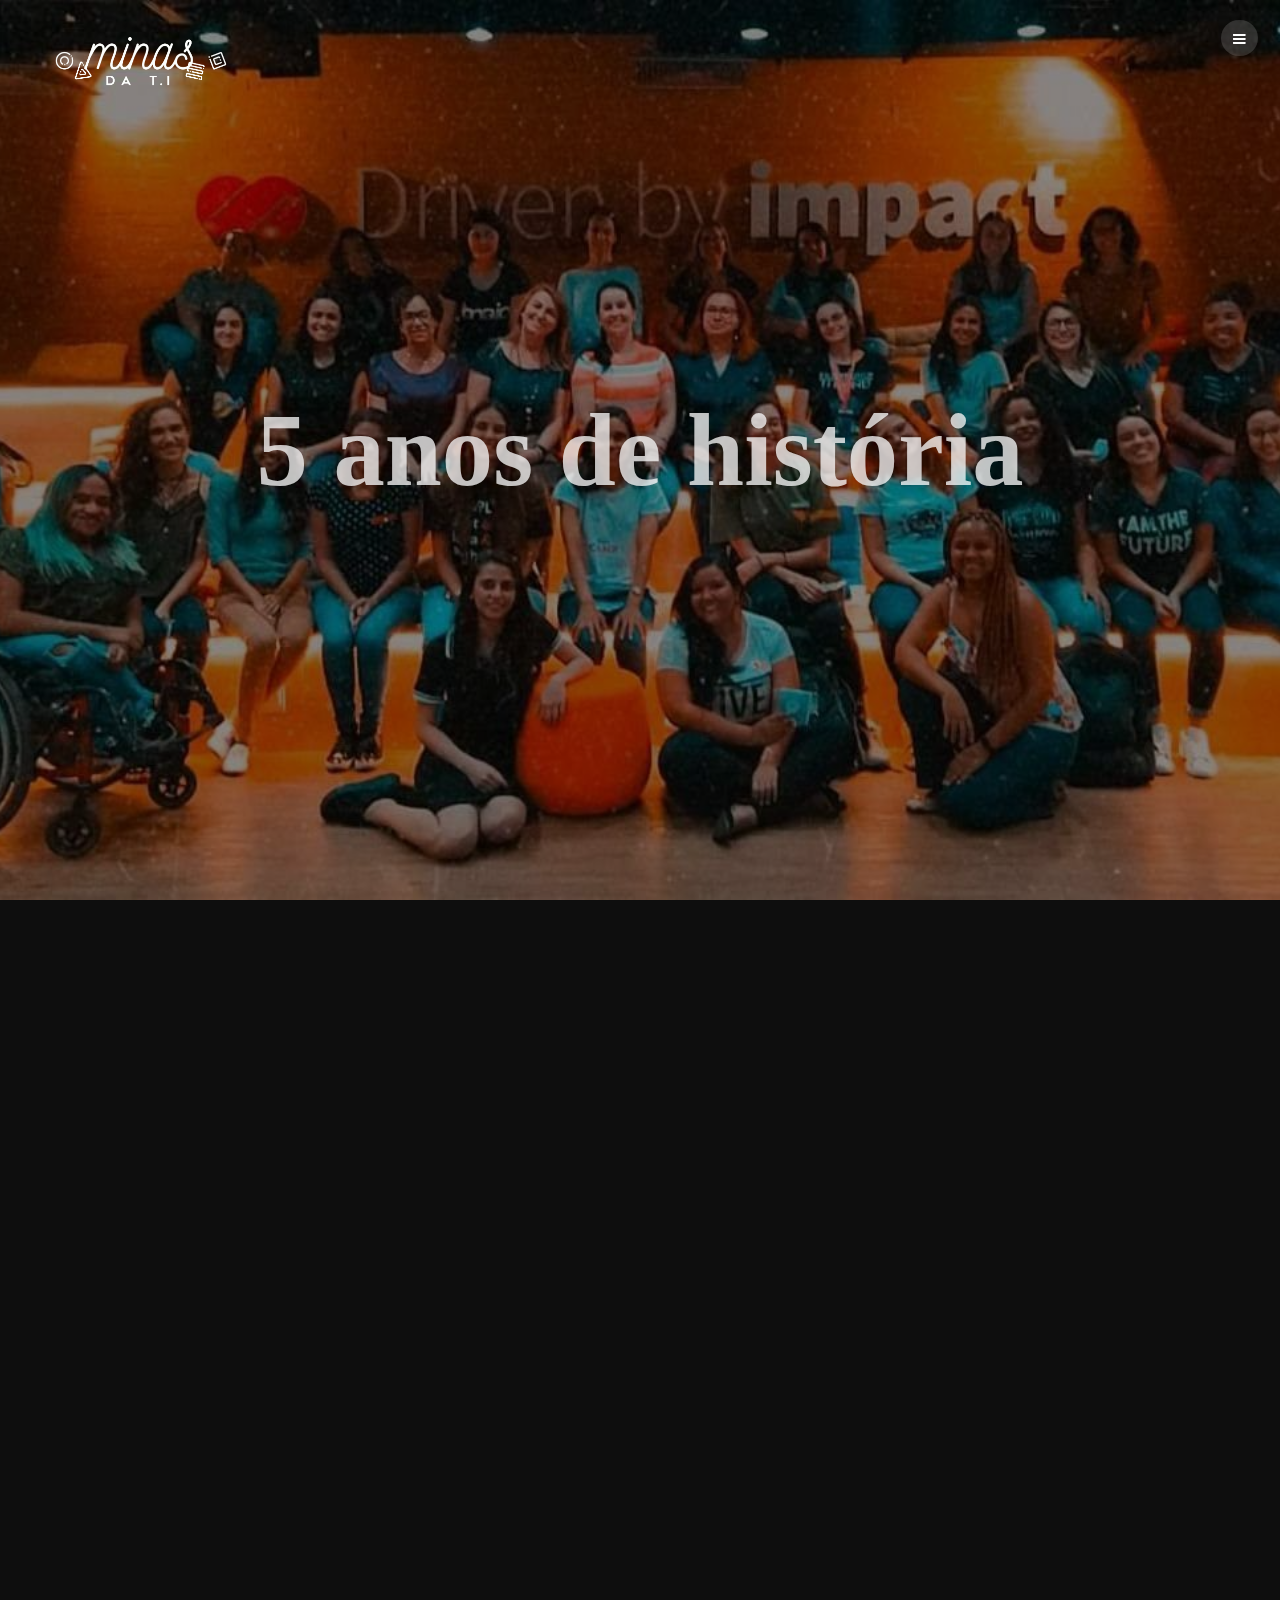
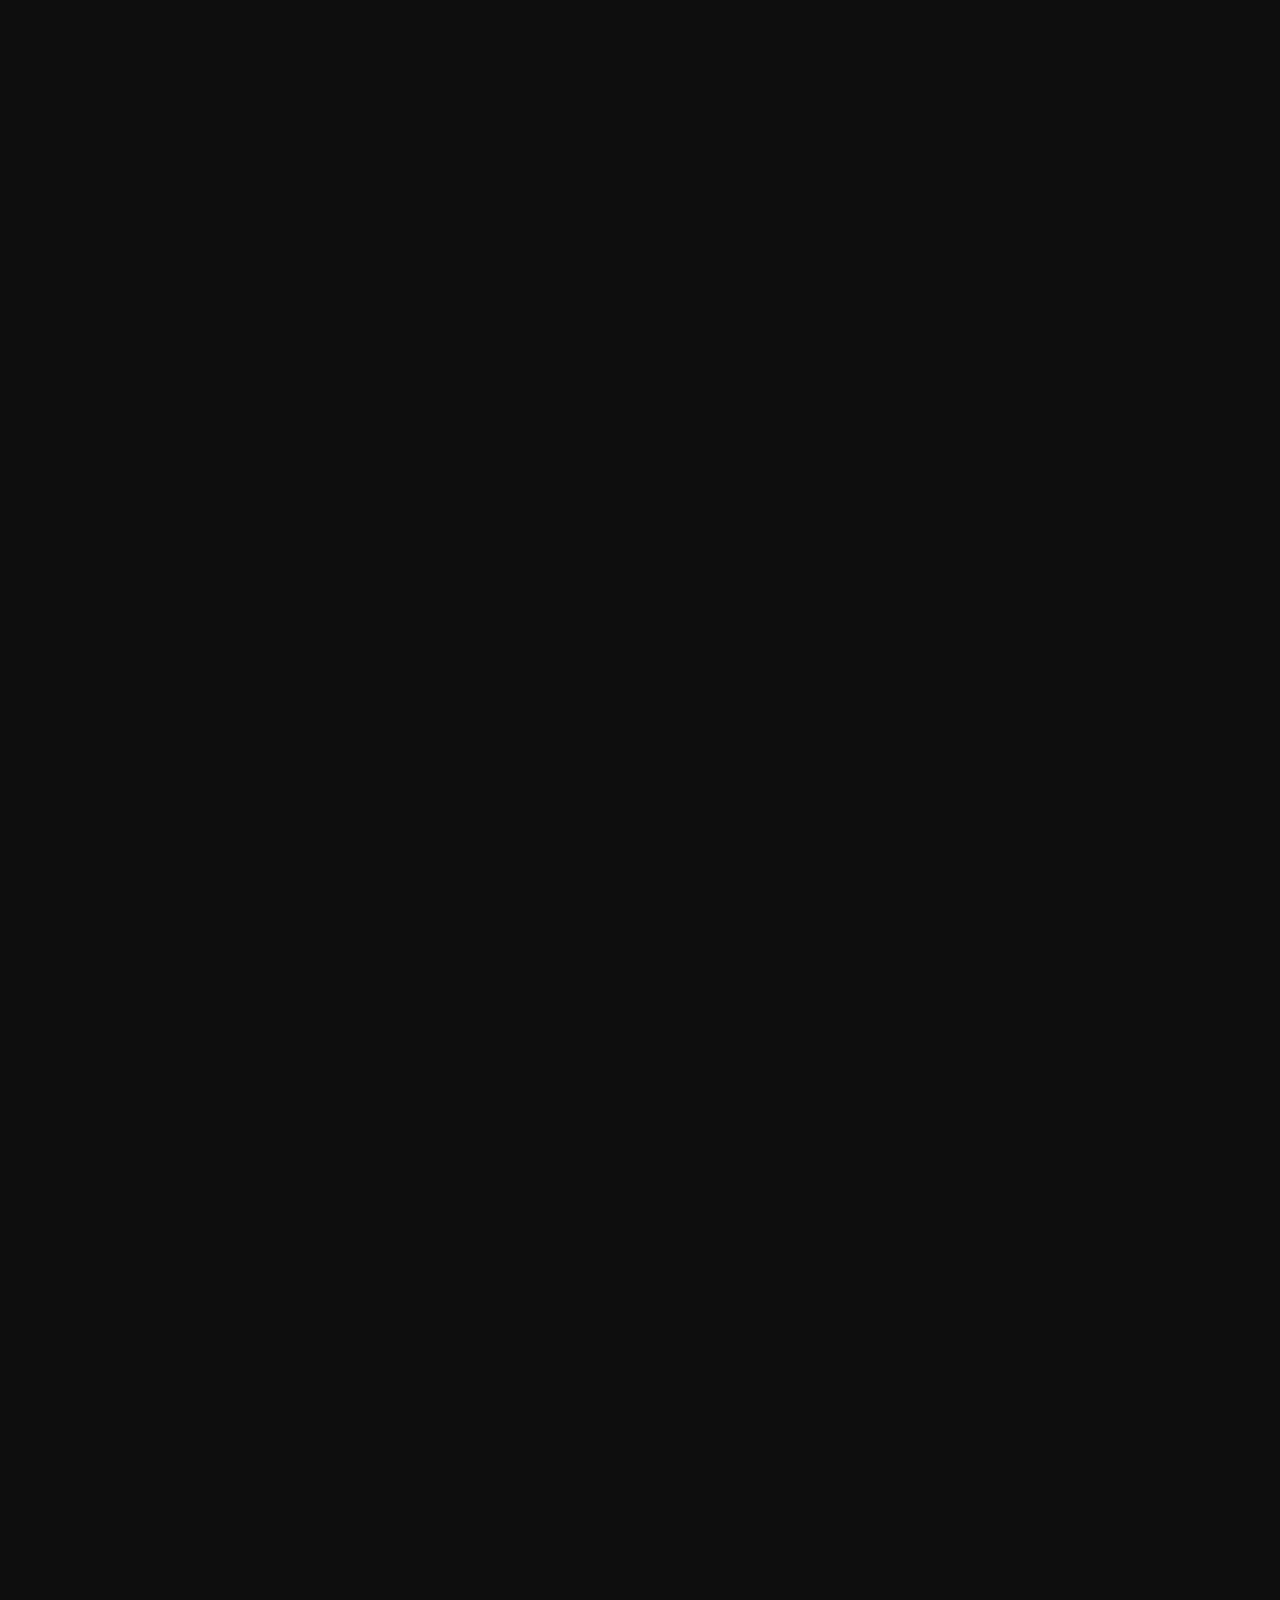
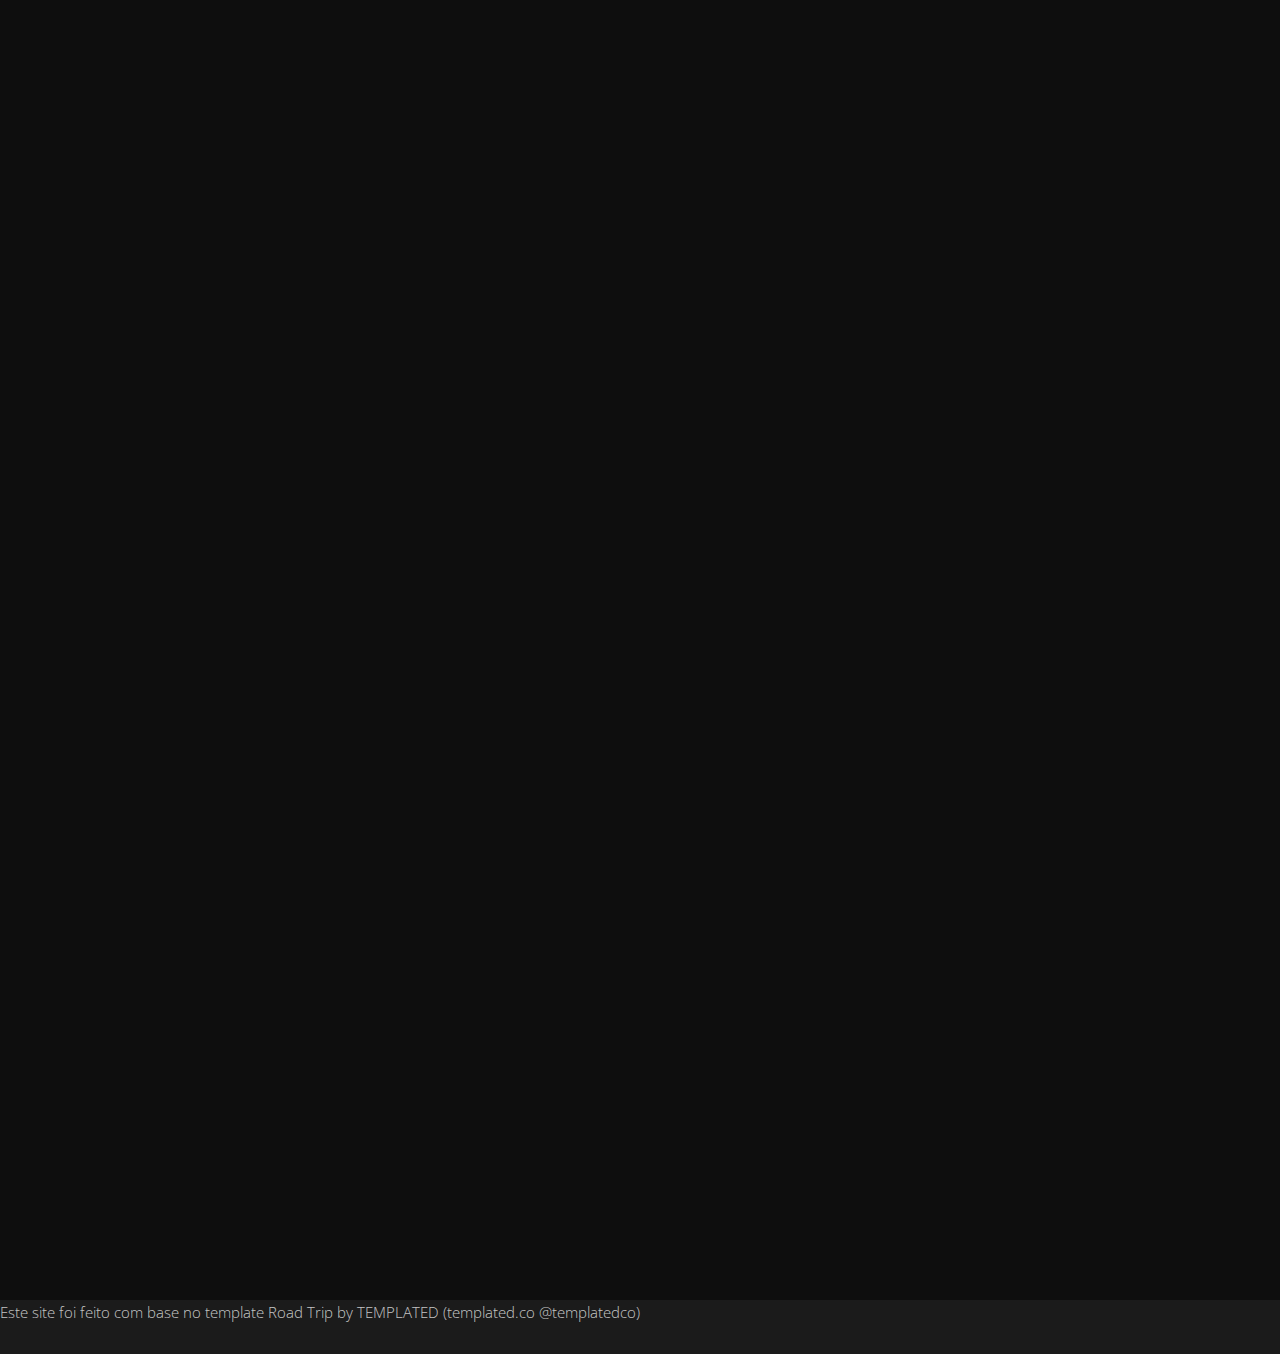
==== commit ca9deae3: "Including agenda" ====
--- a/index.html
+++ b/index.html
@@ -17,11 +17,13 @@
 			<header id="header">
 
 				<a href="#menu"><span>Menu</span></a>
+				<div style="float:left;"><img src="images/logo-branca.png" width=240 ></div>
+				<div style="clear: left;"/>
 			</header>
 
 			<nav id="menu" style="background-color:rgb(107,0,191, 0.1); font-style:oblique; font-weight:bold">
 				<ul class="links">
-					<li><a href="#one">Sobre a Minas T.I.</a></li>
+					<li><a href="#one">Sobre a Minas da T.I.</a></li>
 					<li><a href="#two">Programação</a></li>
 					<li><a href="#palestrantes">Nossas Palestrantes</a></li>
 					<li><a href="#three">Quem nos apóia</a></li>
@@ -40,15 +42,15 @@
 				<!--<span class="gif"><img src="images/gif.gif" width=70% ></span>-->
 				<div class="inner">
 					<header>
-						<img src="images/logo_b.png" width=240 >
-						<h1>Minas da T.I. 5 anos de história</h1>
+
+						<h1>5 anos de história</h1>
 					</header>
 				</div>
 				<a href="#one" class="more">Saiba mais...</a>
 			</section>
 
 		<!-- One -->
-			<section id="one" class="wrapper post bg-img" data-bg="banner5.jpg">
+			<section id="one" class="wrapper post bg-img" data-bg="capa.png">
 				<div class="inner">
 					<article class="box">
 						<header>
@@ -58,8 +60,7 @@
 							<p>Minas da TI é um grupo formado por mulheres que atuam na área de tecnologia da informação ou que atuam em outras áreas e possuem interesse por tecnologia. Temos os objetivos de empoderar mulheres e promover a troca de conhecimento. Utilizamos a tecnologia como ferramenta para atingirmos tais objetivos. Atualmente o grupo é exclusivo para mulheres.</p>
                             <p><b>Minas da TI?</b></p>
                             <p>O nome Minas da TI é um trocadilho com a palavra "mina", gíria usada como diminutivo para menina ou para se referir a mulher e Minas, uma forma de se referir à Minas Gerais, estado onde o grupo se formou.</p>
-                            <p>Junte-se a nós, também, no Facebook (https://www.facebook.com/minasdati/) e no Instagram (https://www.instagram.com/minasdatibh/)!</p>
-						</div>
+                        </div>
 						<footer>
 							<a href="https://linktr.ee/minasdatibh" class="button alt">Nossas redes</a>
 						</footer>
@@ -69,7 +70,7 @@
 			</section>
 
 		<!-- Two -->
-			<section id="two" class="wrapper post bg-img" data-bg="two.png">
+			<section id="two" class="wrapper post bg-img" data-bg="capa.png">
 				<div class="inner">
 					<article class="box">
 						<header>
@@ -78,31 +79,39 @@
 						</header>
 						<div class="content" style="text-align: left">
 							<ul>
-								<li>08:00 às 09:00 Credenciamento e recepção de participantes</li>
-								<li>09:00 às 10:00 Abertura do evento e apresentação das comunidades</li>
-								<li>10:10 às 10:30 "As vantagens e desvantagens da não utilização do interface builder do xcode para construir suas telas" - Alaene Sousa</li>
-								<li>10:40 às 11:05 "UX Design na prática!" - Juliana Lima</li>
-								<li>11:10 às 12:00 "Sistemas legados na Transformação Digital"- Luiza Gonçalves e Monica Bizzotto</li>
-								<li>12:10 às 14:00 Intervalo para Almoço (não incluso)</li>
-								<li>14:10 às 14:35 "Uma trajetória diversa: negra, professora e por que não programadora?" - Tamires Nunes</li>
-								<li>14:40 às 15:05 "Emponderamento e Liderança Feminina - Já fez sua parte hoje?!" - Ana Nery</li>
-								<li>15:10 às 15:35 "Programa de governança em privacidade e proteção de dados para adequação à LGPD" - Samantha Morais</li>
-								<li>15:40 às 16:05 "Transgeneridade, Software e Educação"- Vitoria Faria</li>
-								<li>16:00 às 16:30 Coffee-break e Networking</li>
-								<li>16:40 às 17:30 "Evoluindo Códigos Caóticos Refatorando com foco em qualidade" - Juliana Helena e Debora Beda</li>
-								<li>17:40 às 18:00 Encerramento</li>
+								<li><b>Dia 27 de novembro (sexta)</b></li>
+								<li>19:00-19:10 Abertura do 1º dia</li>
+								<li>19:10-19:25 KeyNote de abertura [Júlia Victória Moura]</li>
+								<li>19:30-20:10 Desenvolvedores x desenvolvimento ágil [Conceição Lourenço]</li>
+								<li>20:10-20:50 Transição de carreira para tech [Simara Conceição]</li>
+								<li>20:50-21:00 Sorteios</li>
+								<li>21:00-21:05 Agradecimentos e informações do próximo dia</li>
+								<li><b>Dia 28 de novembro (sábado)</b></li>
+								<li>15:00-15:10 Abertura do 2º dia</li>
+								<li>15:10-15:50 Feedback - uma via de mão dupla [Érica Brandão]</li>
+								<li>15:50-16:30 Design de Interfaces: as 10 heurísticas da usabilidade [Vanessa Campos]</li>
+								<li>16:30-17:10 Transição de carreira para mulheres: limites e possibilidades.[Joseli Quaresma]</li>
+								<li>17:10-17:20 Sorteios</li>
+								<li>17:30-17:30 Encerramento/Agradecimento</li>
 							</ul>
 						</div>
 					</article>
 				</div>
 				<a href="#palestrantes" class="more">Learn More</a>
 			</section>
-			<section id="palestrantes" class="wrapper post bg-img" data-bg="two.png">
+			<section id="palestrantes" class="wrapper post bg-img" data-bg="capa.png">
 					<div class="inner">
 						<header class="align-center">
 							<h2>Nossas Palestrantes</h2>
 						</header>
 						<div class="flex flex-3">
+							<div class="col align-center">
+								<div class="image round fit">
+									<img src="images/conceição.jpg" alt=""/>
+								</div>
+                                <p><b>Conceição Lourenço</b><br>
+                                <a href="https://www.linkedin.com/in/conceicaolourenco/" target="_blank" class="icon fa-linkedin"><span class="label">LinkedIn</span></a>
+							</div>
 							<div class="col align-center">
 								<div class="image round fit">
 									<img src="images/erica.jpg" alt=""/>
@@ -112,38 +121,31 @@
 							</div>
 							<div class="col align-center">
 								<div class="image round fit">
-									<img src="images/juliana_beda.jpeg" alt=""/>
+									<img src="images/joseli.jpg" alt=""/>
 								</div>
-                                <p><b>Conceição Lourenço</b><br>
-                                <a href="#" target="_blank" class="icon fa-linkedin"><span class="label">LinkedIn</span></a>
+								<p><b>Joseli Quaresma</b><br>
+								<a href="https://www.linkedin.com/in/joseliquaresmacarreiras/" target="_blank" class="icon fa-linkedin"><span class="label">LinkedIn</span></a>
 							</div>
 							<div class="col align-center">
 								<div class="image round fit">
-									<img src="images/juliana.jpeg" alt=""/>
+									<img src="images/julia_victoria.jpeg" alt=""/>
 								</div>
-								<p><b>Joseli Quaresma</b><br>
-								<a href="#" target="_blank" class="icon fa-linkedin"><span class="label">LinkedIn</span></a>
+								<p><b>Júlia Victoria Moura</b><br>
+								<a href="https://www.linkedin.com/in/juliavicmoura/" target="_blank" class="icon fa-linkedin"><span class="label">LinkedIn</span></a>
 							</div>
 							<div class="col align-center">
 								<div class="image round fit">
-									<img src="images/samantha.jpg" alt=""/>
-								</div>
-								<p><b>Júlia Victoria Moura</b><br>
-								<a href="#" target="_blank" class="icon fa-linkedin"><span class="label">LinkedIn</span></a>
-							</div>
-							<div class="col align-center">
-								<div class="image round fit">
-									<img src="images/tamires.jpeg" alt=""/>
+									<img src="images/simaria.jpg" alt=""/>
 								</div>
 								<p><b>Simaria Conceição</b><br>
-								<span><a href="#" target="_blank" class="icon fa-linkedin"><span class="label">LinkedIn</span></a></span>
+								<span><a href="https://www.linkedin.com/in/simaraconceicao/" target="_blank" class="icon fa-linkedin"><span class="label">LinkedIn</span></a></span>
 						</div>
 							<div class="col align-center">
 								<div class="image round fit">
-									<img src="images/vitoria.jpg" alt=""/>
+									<img src="images/vanessa.JPG" alt=""/>
 								</div>
 								<p><b>Vanessa Campos</b><br>
-								<a href="#" target="_blank" class="icon fa-linkedin"><span class="label">LinkedIn</span></a>
+								<a href="https://www.linkedin.com/in/vanessascampos/" target="_blank" class="icon fa-linkedin"><span class="label">LinkedIn</span></a>
 							</div>
 						</div>
 					</div>
@@ -151,7 +153,7 @@
 				</section>
 
 		<!-- Three -->
-			<section id="three" class="wrapper post bg-img" data-bg="banner5.jpg">
+			<section id="three" class="wrapper post bg-img" data-bg="capa.png">
 				<div class="inner">
 					<article class="box">
 						<header>
--- a/assets/css/main.css
+++ b/assets/css/main.css
@@ -1,6 +1,6 @@
 @charset "UTF-8";
 @import url(font-awesome.min.css);
-@import url("https://fonts.googleapis.com/css?family=Lobster|Open+Sans:300,400,600,700,800");
+@import url("https://fonts.googleapis.com/css?family=Nickainley|Open+Sans:300,400,600,700,800");
 
 /*
 	Road Trip by TEMPLATED
@@ -3640,7 +3640,7 @@
 		#banner h1 {
 			font-size: 7em;
 			line-height: 1.1;
-			font-family: "Lobster", cursive;
+			font-family: "Nickainley", normal;
 			margin-bottom: .25em;
 			color: rgba(255, 255, 255, 0.75);
 			text-shadow: -2px -2px 0 rgba(0, 0, 0, 0.125);
